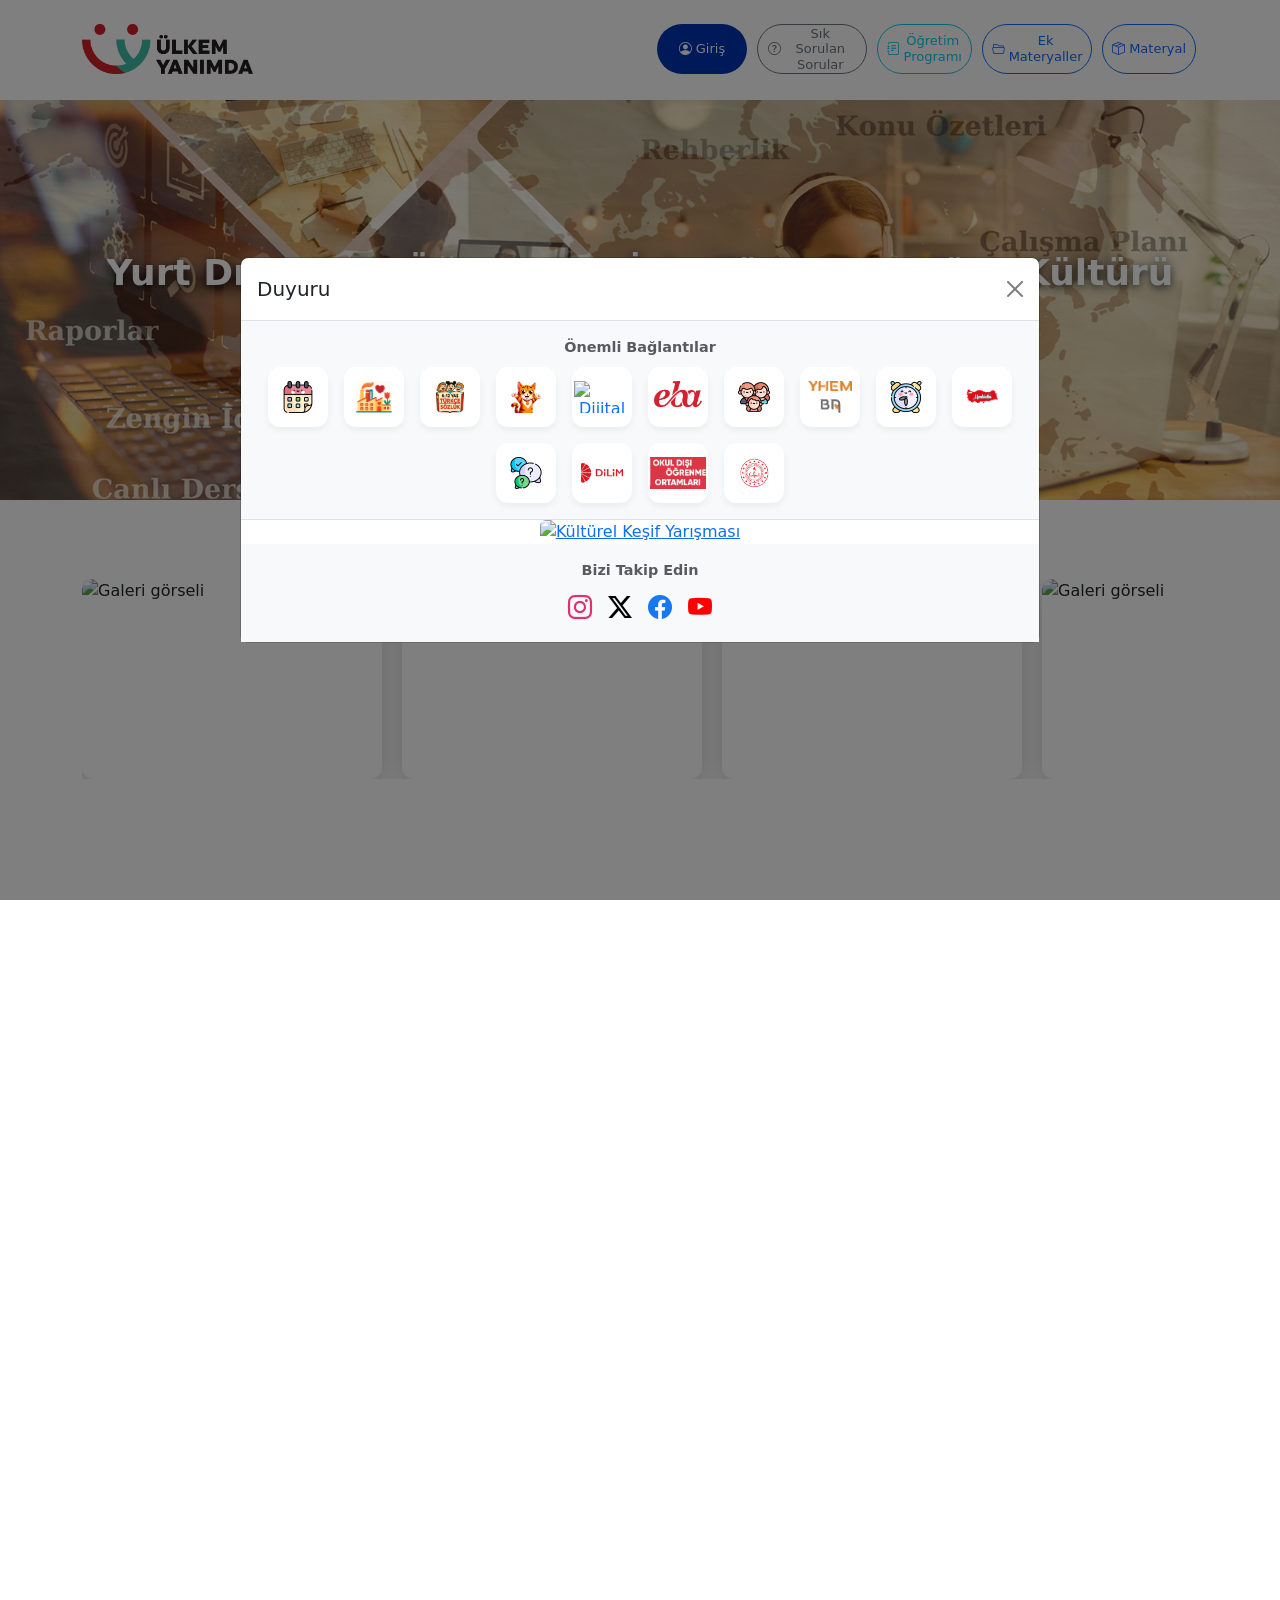
==== index.html @ 2a6909e2 "ek materyal" ====
<!DOCTYPE html>
<html lang="tr">

<head>
    <meta http-equiv="Content-Type" content="text/html; charset=UTF-8">
    <style>
        body {
            transition: opacity ease-in 0.2s;
        }

        body[unresolved] {
            opacity: 0;
            display: block;
            overflow: hidden;
            position: relative;
        }
    </style>

    <meta name="viewport" content="width=device-width, initial-scale=1">

    <title>Ülkem Yanımda Platformu</title>
    <script type="application/ld+json">
        {
          "@context" : "https://schema.org",
          "@type" : "LearningResource",
          "name" : "Çevrimiçi Türkçe  Öğrenme Platformu",
          "alternateName" : "ulkemyanimda",
          "educationalLevel": "High school (TR)",
          "url" : "https://ulkemyanimda.eba.gov.tr"
        }
    </script>

    <meta name="description"
        content="Ülkem Yanımda, yurt dışında yaşayan Türk vatandaşlarının çocukları ve Türk soylu çocuklar için özel olarak tasarlanmış ücretsiz bir eğitim platformudur. Anadil öğrenimi, Türk kültürü ve gelenekleriyle desteklenen etkileşimli dersler sayesinde çocuklar, hem dil becerilerini geliştirir hem de kültürel bağlarını güçlendirir. Online dersler, eğlenceli aktiviteler ve yapay zeka destekli konuşma pratiği ile Türkçe öğrenimi artık daha erişilebilir! Ülkemizden uzak olsanız da, ‘Ülkem Yanımda’!">
    <meta name="keywords"
        content="türkçe eğitimi,  türk kültürü,  yurt dişindaki türkler,  çevrimiçi eğitim, anadil öğretimi, kültürel miras">
    <meta name="author"
        content="T.C. Yükseköğretim Ve Yurt Dişi Eğitim Genel Müdürlüğü Yurt Dışı Eğitim Daire Başkanlığı">
    <meta property="og:title" content="Çevrimiçi Türkçe Öğrenme Platformu">
    <meta property="og:url" content="https://ulkemyanimda.eba.gov.tr">
    <meta property="og:image" content="https://ulkemyanimda.eba.gov.tr/content/index_files/slayt.jpg">

    <link href="./index_files/bootstrap.min.css" rel="stylesheet">
    <link href="./index_files/style.css" rel="stylesheet">
    <link rel="preconnect" href="https://fonts.googleapis.com/">
    <link rel="preconnect" href="https://fonts.gstatic.com/" crossorigin="">
    <link href="./index_files/css2" rel="stylesheet">
    <link href="./index_files/toastr.min.css" rel="stylesheet">
    <link href="./index_files/jquery.fancybox.min.css" rel="stylesheet">
    <style type="text/css">
        .fancybox-content {
            padding: 1px;
        }
    </style>

    <link href="https://cdn.jsdelivr.net/npm/bootstrap@5.3.3/dist/css/bootstrap.min.css" rel="stylesheet">
    <link href="https://cdn.jsdelivr.net/npm/bootstrap-icons@1.11.3/font/bootstrap-icons.css" rel="stylesheet">

</head>

<body class="" style="">
    <header>
        <div class="container-md header-container">
            <div class="row pt-3 pt-md-4">
                <div class="col-xxl-7 col-xl-6 col-lg-5 col-md-4 col-sm-3 col-xs-12 logo text-left">
                    <img src="./index_files/logo.svg" alt="logo">
                    <div class="logo-text d-none d-md-block"></div>
                </div>

                <div class="col login-buttons text-end">
                    <!-- Giriş Butonu -->
                    <a class="btn login d-none d-sm-inline-block" data-bs-toggle="modal" data-bs-target="#buttonsModal">
                        <i class="bi bi-person-circle me-1"></i> Giriş
                    </a>

                    <!-- E-posta Butonu -->
                    <a class="btn btn-outline-secondary d-none d-sm-inline-block ms-2"
        href="http://ulkemyanimda.github.io/ustmenu/sss.html" target="_blank">
                        <i class="bi  bi-question-circle me-1"></i>Sık Sorulan <br> Sorular
                    </a>

                    <!-- Öğretim Programı Butonu -->
                    <a class="btn btn-outline-info d-none d-sm-inline-block ms-2"
                        href="https://ulkemyanimda.eba.gov.tr/kitap/op.html" target="_blank">
                        <i class="bi bi-journal-text me-1"></i> Öğretim<br>Programı
                    </a>

                    <!-- Ek Materyaller Butonu -->
                    <a class="btn btn-outline-primary ms-2"
                        href="https://ulkemyanimda.eba.gov.tr/ek-materyaller/" target="_blank" rel="noopener">
                        <i class="bi bi-folder2-open me-1"></i> Ek<br>Materyaller
                    </a>

                    <!-- Materyal Butonu -->
                    <a class="btn btn-outline-primary d-none d-sm-inline-block ms-2"
                        href="https://ulkemyanimda.github.io/" target="_blank">
                        <i class="bi bi-box-seam me-1"></i> Materyal
                    </a>
					
	
					
					
					
					
					
					
					
					
                </div>

            </div>

            <!-- Mobil Menü Butonu -->
            <a class="menu-button d-block d-sm-none" data-bs-toggle="modal" data-bs-target="#buttonsModal">
                <svg xmlns="http://www.w3.org/2000/svg" width="16" height="16" fill="currentColor"
                    class="bi bi-box-arrow-in-right" viewBox="0 0 16 16">
                    <path fill-rule="evenodd"
                        d="M6 3.5a.5.5 0 0 1 .5-.5h8a.5.5 0 0 1 .5.5v9a.5.5 0 0 1-.5.5h-8a.5.5 0 0 1-.5-.5v-2a.5.5 0 0 0-1 0v2A1.5 1.5 0 0 0 6.5 14h8a1.5 1.5 0 0 0 1.5-1.5v-9A1.5 1.5 0 0 0 14.5 2h-8A1.5 1.5 0 0 0 5 3.5v2a.5.5 0 0 0 1 0z" />
                    <path fill-rule="evenodd"
                        d="M11.854 8.354a.5.5 0 0 0 0-.708l-3-3a.5.5 0 1 0-.708.708L10.293 7.5H1.5a.5.5 0 0 0 0 1h8.793l-2.147 2.146a.5.5 0 0 0 .708.708z" />
                </svg>
            </a>
        </div>

    </header>


    <div class="modal fade" id="buttonsModal" tabindex="-1" aria-labelledby="buttonsModalLabel" aria-hidden="true"
        style="display: none;">
        <div class="modal-dialog modal-dialog-centered">
            <div class="modal-content">
                <div class="modal-body">
                    <a href="https://ulkemyanimda.eba.gov.tr/moodle/login/index.php" class="btn student">
                        Ülkem Yanımda Girişi
                    </a>
                    <a class="btn graduate" href="https://ulkemyanimda.eba.gov.tr/moodle/login/signup.php">
                        Yeni Üye
                    </a>
                    <a class="btn teacher" href="https://ulkemyanimda.eba.gov.tr/moodle/">
                        Misafir Girişi
                    </a>
                </div>
            </div>
        </div>
    </div>

    <div class="modal fade" id="discover-1-image" tabindex="-1" aria-labelledby="discover1ModalLabel"
        aria-hidden="true">
        <div class="modal-dialog modal-dialog-centered">
            <div class="modal-content">
                <div class="modal-header">
                    <h5 class="modal-title">Haber 1</h5>
                    <button type="button" class="btn-close" data-bs-dismiss="modal" aria-label="Close"></button>
                </div>
                <div class="modal-body">
                    <img src="./index_files/haber1.jpg">
                </div>
                <div class="modal-footer">

                    <button type="button" class="btn btn-meb-dark""> <a href="
                        https://yyegm.meb.gov.tr/www/istiklal-marsini-guzel-okuma-yarismasi-finali-tamamlandi/icerik/1022"
                        target="_blank" download="mebi-afis-dikey.pdf">Haberi Aç </a></button>
                </div>
            </div>
        </div>
    </div>

    <div class="modal fade" id="discover-2-image" tabindex="-1" aria-labelledby="discover2ModalLabel"
        aria-hidden="true">
        <div class="modal-dialog modal-dialog-centered">
            <div class="modal-content">
                <div class="modal-header">
                    <h5 class="modal-title" id="discover2ModalLabel">Ek Materyaller</h5>
                    <button type="button" class="btn-close" data-bs-dismiss="modal" aria-label="Kapat"></button>
                </div>
                <div class="modal-body text-center">
                    <p>Türkçe ve Türk Kültürü dersi için seviyelere göre tema etkinliklerine ve ek çalışma materyallerine ulaşabilirsiniz.</p>
                </div>
                <div class="modal-footer">
                    <a class="btn btn-meb-dark" href="https://ulkemyanimda.eba.gov.tr/ek-materyaller/"
                        target="_blank" rel="noopener">Ek Materyalleri Aç</a>
                </div>
            </div>
        </div>
    </div>

    <div class="modal fade" id="discover-3-image" tabindex="-1" aria-labelledby="discover3ModalLabel"
        aria-hidden="true">
        <div class="modal-dialog modal-lg modal-dialog-centered">
            <div class="modal-content">
                <div class="modal-header">
                    <h5 class="modal-title">Ülkem Yanımda Tanıtım Videosu</h5>
                    <button type="button" class="btn-close" data-bs-dismiss="modal" aria-label="Close"></button>
                </div>
                <div class="modal-body">
                    <iframe id="video-1" style="width:100%; max-width:765px; height:430px;"
                        src="https://www.youtube.com/watch?v=nvTAqvESLwE" title="Ülkem Yanımda Tanıtım Videosu"
                        frameborder="0"
                        allow="accelerometer; autoplay; clipboard-write; encrypted-media; gyroscope; picture-in-picture; web-share"
                        referrerpolicy="strict-origin-when-cross-origin" allowfullscreen=""></iframe>
                </div>
                <div class="modal-footer">
                </div>
            </div>

        </div>
    </div>

    <div class="modal fade" id="discover-4-image" tabindex="-1" aria-labelledby="discover4ModalLabel"
        aria-hidden="true">
        <div class="modal-dialog modal-lg modal-dialog-centered">
            <div class="modal-content">
                <div class="modal-header">
                    <h5 class="modal-title">Ülkem Yanımda Öğrenci Tanıtımları</h5>
                    <button type="button" class="btn-close" data-bs-dismiss="modal" aria-label="Close"></button>
                </div>
                <div class="modal-body">
                    <iframe id="video-2" style="width:100%; max-width:765px;height:430px;"
                        src="https://www.youtube.com/watch?v=2coMuQQ9qaQ" title="Ülkem Yanımda Öğrenci Tanıtımları"
                        frameborder="0"
                        allow="accelerometer; autoplay; clipboard-write; encrypted-media; gyroscope; picture-in-picture; web-share"
                        referrerpolicy="strict-origin-when-cross-origin" allowfullscreen=""></iframe>
                </div>
                <div class="modal-footer">
                </div>
            </div>

        </div>
    </div>

    <section class="slider">
        <div class="slider-container">
            <img src="./index_files/slayt.jpg" alt="slider" class="d-none d-md-block">
            <img src="./index_files/slayt_narrow.jpg" alt="slider" class="d-md-none">
            <div class="slider-caption">
                Yurt Dışındaki Öğrenciler İçin Türkçe ve Türk Kültürü Eğitim Platformu
            </div>
        </div>
    </section>
    <!--
    <section class="discover">
        <div class="container-md">
            <div class="row justify-content-center text-center">
                <div class="col-12 text-center">
                    <div class="discover-title">Keşfet</div>
                    <div class="discover-images container">
                        <div class="row">
						
						
						                            <div class="relative col-6 col-md-3 mb-3">
                                <img src="./index_files/discover-2.png">
                                <button class="btn btn-meb-dark"" type="button" data-bs-toggle="modal" data-bs-target="#discover-2-image">
                                    Aç
                                    <svg xmlns="http://www.w3.org/2000/svg" width="24" height="24" viewBox="0 0 24 24" fill="none">
                                        <mask id="mask0_2586_859" style="mask-type:alpha" maskUnits="userSpaceOnUse" x="0" y="0" width="24" height="24">
                                            <rect width="24" height="24" fill="#D9D9D9"></rect>
                                        </mask>
                                        <g mask="url(#mask0_2586_859)">
                                            <path d="M5 21C4.45 21 3.97917 20.8042 3.5875 20.4125C3.19583 20.0208 3 19.55 3 19V5C3 4.45 3.19583 3.97917 3.5875 3.5875C3.97917 3.19583 4.45 3 5 3H19C19.55 3 20.0208 3.19583 20.4125 3.5875C20.8042 3.97917 21 4.45 21 5V19C21 19.55 20.8042 20.0208 20.4125 20.4125C20.0208 20.8042 19.55 21 19 21H5ZM5 19H19V5H5V19ZM7 17H17C17.2 17 17.35 16.9083 17.45 16.725C17.55 16.5417 17.5333 16.3667 17.4 16.2L14.65 12.525C14.55 12.3917 14.4167 12.325 14.25 12.325C14.0833 12.325 13.95 12.3917 13.85 12.525L11.25 16L9.4 13.525C9.3 13.3917 9.16667 13.325 9 13.325C8.83333 13.325 8.7 13.3917 8.6 13.525L6.6 16.2C6.46667 16.3667 6.45 16.5417 6.55 16.725C6.65 16.9083 6.8 17 7 17Z" fill="white"></path>
                                        </g>
                                    </svg>
                                </button>
                            </div>
                            <div class="relative col-6 col-md-3 mb-3">
                                <img src="./index_files/discover-3.png">
                                <button type="button" class="btn btn-meb-dark"" data-bs-toggle="modal" data-bs-target="#discover-3-image">
                                    İzle
                                    <svg width="24" height="24" viewBox="0 0 24 24" fill="none" xmlns="http://www.w3.org/2000/svg">
                                        <g id="play_circle">
                                            <mask id="mask0_2586_865" style="mask-type:alpha" maskUnits="userSpaceOnUse" x="0" y="0" width="24" height="24">
                                                <rect id="Bounding box" width="24" height="24" fill="#D9D9D9"></rect>
                                            </mask>
                                            <g mask="url(#mask0_2586_865)">
                                                <path id="play_circle_2" d="M10.65 15.75L15.525 12.625C15.7583 12.475 15.875 12.2667 15.875 12C15.875 11.7333 15.7583 11.525 15.525 11.375L10.65 8.25C10.4 8.08333 10.1458 8.07083 9.8875 8.2125C9.62917 8.35417 9.5 8.575 9.5 8.875V15.125C9.5 15.425 9.62917 15.6458 9.8875 15.7875C10.1458 15.9292 10.4 15.9167 10.65 15.75ZM12 22C10.6167 22 9.31667 21.7375 8.1 21.2125C6.88333 20.6875 5.825 19.975 4.925 19.075C4.025 18.175 3.3125 17.1167 2.7875 15.9C2.2625 14.6833 2 13.3833 2 12C2 10.6167 2.2625 9.31667 2.7875 8.1C3.3125 6.88333 4.025 5.825 4.925 4.925C5.825 4.025 6.88333 3.3125 8.1 2.7875C9.31667 2.2625 10.6167 2 12 2C13.3833 2 14.6833 2.2625 15.9 2.7875C17.1167 3.3125 18.175 4.025 19.075 4.925C19.975 5.825 20.6875 6.88333 21.2125 8.1C21.7375 9.31667 22 10.6167 22 12C22 13.3833 21.7375 14.6833 21.2125 15.9C20.6875 17.1167 19.975 18.175 19.075 19.075C18.175 19.975 17.1167 20.6875 15.9 21.2125C14.6833 21.7375 13.3833 22 12 22ZM12 20C14.2333 20 16.125 19.225 17.675 17.675C19.225 16.125 20 14.2333 20 12C20 9.76667 19.225 7.875 17.675 6.325C16.125 4.775 14.2333 4 12 4C9.76667 4 7.875 4.775 6.325 6.325C4.775 7.875 4 9.76667 4 12C4 14.2333 4.775 16.125 6.325 17.675C7.875 19.225 9.76667 20 12 20Z" fill="white"></path>
                                            </g>
                                        </g>
                                    </svg>

                                </button>

                            </div>
                            <div class="relative col-6 col-md-3 mb-3">
                                <img src="./index_files/discover-4.png">
                                <button class="btn btn-meb-dark"" type="button" data-bs-toggle="modal" data-bs-target="#discover-4-image">
                                    İzle
                                    <svg width="24" height="24" viewBox="0 0 24 24" fill="none" xmlns="http://www.w3.org/2000/svg">
                                        <g id="play_circle">
                                            <mask id="mask0_2586_865" style="mask-type:alpha" maskUnits="userSpaceOnUse" x="0" y="0" width="24" height="24">
                                                <rect id="Bounding box" width="24" height="24" fill="#D9D9D9"></rect>
                                            </mask>
                                            <g mask="url(#mask0_2586_865)">
                                                <path id="play_circle_2" d="M10.65 15.75L15.525 12.625C15.7583 12.475 15.875 12.2667 15.875 12C15.875 11.7333 15.7583 11.525 15.525 11.375L10.65 8.25C10.4 8.08333 10.1458 8.07083 9.8875 8.2125C9.62917 8.35417 9.5 8.575 9.5 8.875V15.125C9.5 15.425 9.62917 15.6458 9.8875 15.7875C10.1458 15.9292 10.4 15.9167 10.65 15.75ZM12 22C10.6167 22 9.31667 21.7375 8.1 21.2125C6.88333 20.6875 5.825 19.975 4.925 19.075C4.025 18.175 3.3125 17.1167 2.7875 15.9C2.2625 14.6833 2 13.3833 2 12C2 10.6167 2.2625 9.31667 2.7875 8.1C3.3125 6.88333 4.025 5.825 4.925 4.925C5.825 4.025 6.88333 3.3125 8.1 2.7875C9.31667 2.2625 10.6167 2 12 2C13.3833 2 14.6833 2.2625 15.9 2.7875C17.1167 3.3125 18.175 4.025 19.075 4.925C19.975 5.825 20.6875 6.88333 21.2125 8.1C21.7375 9.31667 22 10.6167 22 12C22 13.3833 21.7375 14.6833 21.2125 15.9C20.6875 17.1167 19.975 18.175 19.075 19.075C18.175 19.975 17.1167 20.6875 15.9 21.2125C14.6833 21.7375 13.3833 22 12 22ZM12 20C14.2333 20 16.125 19.225 17.675 17.675C19.225 16.125 20 14.2333 20 12C20 9.76667 19.225 7.875 17.675 6.325C16.125 4.775 14.2333 4 12 4C9.76667 4 7.875 4.775 6.325 6.325C4.775 7.875 4 9.76667 4 12C4 14.2333 4.775 16.125 6.325 17.675C7.875 19.225 9.76667 20 12 20Z" fill="white"></path>
                                            </g>
                                        </g>
                                    </svg>

                                </button>
                            </div>
                        
                            <div class="relative col-6 col-md-3 mb-3">
                                <img src="./index_files/discover-1.png">
                                <button class="btn btn-meb-dark"" type="button" data-bs-toggle="modal" data-bs-target="#discover-1-image">
                                    Aç
                                    <svg xmlns="http://www.w3.org/2000/svg" width="24" height="24" viewBox="0 0 24 24" fill="none">
                                        <mask id="mask0_2586_859" style="mask-type:alpha" maskUnits="userSpaceOnUse" x="0" y="0" width="24" height="24">
                                            <rect width="24" height="24" fill="#D9D9D9"></rect>
                                        </mask>
                                        <g mask="url(#mask0_2586_859)">
                                            <path d="M5 21C4.45 21 3.97917 20.8042 3.5875 20.4125C3.19583 20.0208 3 19.55 3 19V5C3 4.45 3.19583 3.97917 3.5875 3.5875C3.97917 3.19583 4.45 3 5 3H19C19.55 3 20.0208 3.19583 20.4125 3.5875C20.8042 3.97917 21 4.45 21 5V19C21 19.55 20.8042 20.0208 20.4125 20.4125C20.0208 20.8042 19.55 21 19 21H5ZM5 19H19V5H5V19ZM7 17H17C17.2 17 17.35 16.9083 17.45 16.725C17.55 16.5417 17.5333 16.3667 17.4 16.2L14.65 12.525C14.55 12.3917 14.4167 12.325 14.25 12.325C14.0833 12.325 13.95 12.3917 13.85 12.525L11.25 16L9.4 13.525C9.3 13.3917 9.16667 13.325 9 13.325C8.83333 13.325 8.7 13.3917 8.6 13.525L6.6 16.2C6.46667 16.3667 6.45 16.5417 6.55 16.725C6.65 16.9083 6.8 17 7 17Z" fill="white"></path>
                                        </g>
                                    </svg>
                                </button>
                            </div>

                        </div>
                    </div>
                </div>
            </div>
        </div>
        <div class="more">Daha fazlasını görmek için <a href="https://ulkemyanimda.eba.gov.tr/moodle/">Tıkla</a></div>
    </section>

    <!-- Başlangıç: Hareketli Galeri (scrolling gallery'den alındı) -->
    <section class="moving-gallery">
        <div class="container-md relative">
            <h2 class="mg-title" style="color: #00B6BF; font-weight: bold;">Keşfet</h2>
            <div class="gallery-container" id="galleryContainer">
                <div class="gallery-track" id="galleryTrack"></div>
            </div>

            <!-- Navigation Buttons -->
            <button class="gallery-nav-btn prev-btn" id="prevBtn" aria-label="Önceki">
                <i class="bi bi-chevron-left"></i>
            </button>
            <button class="gallery-nav-btn next-btn" id="nextBtn" aria-label="Sonraki">
                <i class="bi bi-chevron-right"></i>
            </button>
        </div>

        <style>
            .moving-gallery {
                padding: 30px 0;
            }

            .moving-gallery .mg-title {
                text-align: center;
                margin-bottom: 18px;
                font-size: 1.6rem;
            }

            .moving-gallery .gallery-container {
                width: 100%;
                overflow: hidden;
                position: relative;
            }

            .moving-gallery .gallery-track {
                display: flex;
                gap: 20px;
                animation: mg-scroll 40s linear infinite;
                width: fit-content;
                /* Enables smooth manual scrolling */
                transition: transform 0.5s ease-out;
            }

            /* Stop animation when manually navigating */
            .moving-gallery .gallery-track.paused {
                animation: none !important;
            }

            .moving-gallery .gallery-item {
                flex-shrink: 0;
                width: 300px;
                height: 200px;
                border-radius: 12px;
                overflow: hidden;
                box-shadow: 0 8px 24px rgba(0, 0, 0, 0.18);
                transition: transform .3s ease, box-shadow .3s ease;
                cursor: pointer;
                position: relative;
            }

            .moving-gallery .gallery-item img {
                width: 100%;
                height: 100%;
                object-fit: cover;
                display: block;
            }

            .moving-gallery .gallery-item:hover {
                transform: translateY(-8px) scale(1.03);
                box-shadow: 0 14px 42px rgba(0, 0, 0, 0.28);
            }

            .moving-gallery .gallery-item::after {
                content: '';
                position: absolute;
                left: 0;
                right: 0;
                top: 0;
                bottom: 0;
                background: linear-gradient(to bottom, rgba(0, 0, 0, 0) 60%, rgba(0, 0, 0, 0.35) 100%);
                opacity: 0;
                transition: opacity .25s ease;
            }

            .moving-gallery .gallery-item:hover::after {
                opacity: 1;
            }

            @keyframes mg-scroll {
                0% {
                    transform: translateX(0);
                }

                100% {
                    transform: translateX(-50%);
                }
            }

            .moving-gallery .gallery-container:hover .gallery-track {
                animation-play-state: paused;
            }

            /* Navigation Buttons Styles */
            .gallery-nav-btn {
                position: absolute;
                top: 55%;
                transform: translateY(-50%);
                width: 48px;
                height: 48px;
                background-color: rgba(255, 255, 255, 0.9);
                border: 2px solid #00B6BF;
                border-radius: 50%;
                color: #00B6BF;
                font-size: 20px;
                display: flex;
                align-items: center;
                justify-content: center;
                cursor: pointer;
                transition: all 0.3s ease;
                z-index: 10;
                box-shadow: 0 4px 12px rgba(0, 0, 0, 0.15);
                opacity: 0;
                /* Hidden by default, shown on hover of the section */
            }

            .moving-gallery .container-md:hover .gallery-nav-btn {
                opacity: 1;
            }

            .gallery-nav-btn:hover {
                background-color: #00B6BF;
                color: white;
                box-shadow: 0 6px 16px rgba(0, 182, 191, 0.4);
                transform: translateY(-50%) scale(1.1);
            }

            .prev-btn {
                left: -15px;
            }

            .next-btn {
                right: -15px;
            }

            @media (max-width: 768px) {
                .gallery-nav-btn {
                    opacity: 1;
                    /* Always show on mobile */
                    width: 40px;
                    height: 40px;
                    font-size: 16px;
                }

                .prev-btn {
                    left: 0;
                }

                .next-btn {
                    right: 0;
                }
            }

            @media (max-width: 576px) {
                .moving-gallery .gallery-item {
                    width: 220px;
                    height: 140px;
                }
            }
        </style>

        <script>
            (function () {
                const galleryImages = [
                    'https://ulkemyanimda.github.io/duyuru/kayanresim/res/01.jpg',
                    'https://ulkemyanimda.github.io/duyuru/kayanresim/res/02.jpg',
                    'https://ulkemyanimda.github.io/duyuru/kayanresim/res/03.jpg',
                    'https://ulkemyanimda.github.io/duyuru/kayanresim/res/04.jpg',
                    'https://ulkemyanimda.github.io/duyuru/kayanresim/res/05.jpg',
                    'https://ulkemyanimda.github.io/duyuru/kayanresim/res/06.jpg',
                    'https://ulkemyanimda.github.io/duyuru/kayanresim/res/07.jpg',
                    'https://ulkemyanimda.github.io/duyuru/kayanresim/res/08.jpg',
                    'https://ulkemyanimda.github.io/duyuru/kayanresim/res/09.jpg',
                    'https://ulkemyanimda.github.io/duyuru/kayanresim/res/10.jpg'
                ];

                const track = document.getElementById('galleryTrack');
                const prevBtn = document.getElementById('prevBtn');
                const nextBtn = document.getElementById('nextBtn');
                if (!track) return;

                let currentScrollPos = 0;
                let isManuallyScrolling = false;
                let manualScrollTimeout;

                fetch('https://ulkemyanimda.github.io/duyuru/kayanresim/adresler.txt')
                    .then(response => {
                        if (!response.ok) {
                            throw new Error('Network response was not ok');
                        }
                        return response.text();
                    })
                    .then(text => {
                        // Split by newline and filter out empty lines
                        const links = text.split(/\r?\n/).filter(line => line.trim() !== '');

                        const galleryItems = galleryImages.map((img, index) => {
                            return {
                                img: img,
                                link: links[index] || '#' // Fallback to # if link is missing
                            };
                        });

                        renderGallery(galleryItems);
                    })
                    .catch(error => {
                        console.error('Error fetching gallery links:', error);
                        const galleryItems = galleryImages.map(img => ({ img: img, link: '#' }));
                        renderGallery(galleryItems);
                    });

                function renderGallery(items) {
                    // Double the items for seamless scrolling effect
                    const allItems = [].concat(items, items);

                    allItems.forEach(item => {
                        const div = document.createElement('div');
                        div.className = 'gallery-item';
                        div.onclick = () => {
                            if (item.link && item.link !== '#') {
                                window.open(item.link, '_blank');
                            }
                        };

                        const img = document.createElement('img');
                        img.src = item.img;
                        img.alt = 'Galeri görseli';

                        div.appendChild(img);
                        track.appendChild(div);
                    });

                    setupNavigation();
                }

                function setupNavigation() {
                    const itemWidth = track.children[0].offsetWidth + 20; // width + gap

                    function handleManualScroll(direction) {
                        isManuallyScrolling = true;
                        track.classList.add('paused');

                        // Calculate current position if we were animating
                        if (currentScrollPos === 0) {
                            const computedStyle = window.getComputedStyle(track);
                            const matrix = new WebKitCSSMatrix(computedStyle.transform);
                            currentScrollPos = matrix.m41;
                        }

                        // Limit scrolling so we don't go entirely off string, though we have 2x items
                        const maxScroll = -(track.scrollWidth / 2);

                        if (direction === 'next') {
                            currentScrollPos -= itemWidth * 2; // Scroll 2 items
                        } else {
                            currentScrollPos += itemWidth * 2; // Scroll 2 items
                        }

                        // Simple boundary logic for the infinite feel
                        if (currentScrollPos > 0) currentScrollPos = maxScroll;
                        if (currentScrollPos < maxScroll * 2 + window.innerWidth) currentScrollPos = 0;

                        track.style.transform = `translateX(${currentScrollPos}px)`;

                        // Resume animation after some time of inactivity
                        clearTimeout(manualScrollTimeout);
                        manualScrollTimeout = setTimeout(() => {
                            isManuallyScrolling = false;

                            // To smoothly resume, we'd ideally reset the animation or let it continue from current pos.
                            // The simplest robust approach is to remove manual transform and let CSS animation take over again.
                            track.style.transform = '';
                            track.classList.remove('paused');
                            currentScrollPos = 0;
                        }, 5000); // 5 seconds after last click, resume auto-scroll
                    }

                    if (prevBtn && nextBtn) {
                        prevBtn.addEventListener('click', () => handleManualScroll('prev'));
                        nextBtn.addEventListener('click', () => handleManualScroll('next'));
                    }
                }
            })();
        </script>
    </section>
    <!-- Bitiş: Hareketli Galeri -->

    <section class="about">
        <div class="container-md">
            <div class="row justify-content-center text-center">
                <div class="col-sm-9 col-md-9 col-lg-4 mb-4">
                    <div class="about-box h-100">
                        <div class="about-title">Ülkem Yanımda Nedir?</div>
                        <div class="about-image">
                            <img src="./index_files/image-1.svg" alt="Ülkem Yanımda Nedir?">
                        </div>
                        <div class="about-text">
                            Ülkem Yanımda, yurt dışında yaşayan çocuklara Türkçe dil becerileri ve Türk kültürünü
                            kazandırmayı amaçlayan dijital bir eğitim platformudur. Platform, uzman öğretmenler
                            eşliğinde gerçekleştirilen çevrim içi dersler ve dijital eğitim materyalleri ile
                            öğrencilerin hem akademik hem kültürel gelişimini desteklemektedir. Ülkem Yanımda,
                            öğrencilerin Türkçe ile bağlarını güçlendirmeyi ve kültürel mirasımızla tanışmalarını
                            sağlamayı hedeflemektedir.
                        </div>
                    </div>
                </div>
                <div class="col-sm-9 col-md-9 col-lg-4 mb-4">
                    <div class="about-box h-100">
                        <div class="about-title">Ne Sunar?</div>
                        <div class="about-image">
                            <img src="./index_files/image-2.svg" alt="Ne Sunar?">
                        </div>
                        <div class="about-text">
                            Ülkem Yanımda yalnızca canlı derslerle değil, çeşitli dijital eğitim materyalleriyle de
                            zengin bir öğrenme deneyimi sunmaktadır. Platformda ders kitapları, sesli kitaplar, eğitici
                            videolar, müzikler ve interaktif oyunlar gibi pek çok içerik yer almaktadır. Bunun yanı sıra
                            öğrencilerin motivasyonlarını artırmak amacıyla yıl içerisinde ödüllü yarışmalar
                            düzenlenmektedir. Bu sayede öğrenciler hem eğlenerek öğrenmekte hem de kültürel ve akademik
                            gelişimlerini destekleyen etkinliklere katılabilmektedir.
                        </div>
                    </div>
                </div>
                <div class="col-sm-9 col-md-9 col-lg-4 mb-4">
                    <div class="about-box h-100">
                        <div class="about-title">Kimler Kullanabilir?</div>
                        <div class="about-image">
                            <img src="./index_files/image-3.svg" alt="Kimler Kullanabilir?">
                        </div>
                        <div class="about-text">
                            Ülkem Yanımda, yurt dışında yaşayan 5–16 yaş arası 
							çocuklara yönelik olarak
                            hazırlanmış bir dijital eğitim platformudur. Programa katılmak isteyen öğrenciler sisteme
                            ücretsiz olarak kayıt yaptırarak canlı derslere ve öğrenciye özel öğrenme içeriklerine
                            erişebilirler. Bu sayede öğrenciler uzman öğretmenler eşliğinde Türkçe dil becerilerini
                            geliştirme ve Türk kültürünü daha yakından tanıma imkânı bulmaktadır.

                            <!--Ders kitapları, okuma
                            materyalleri, sesli içerikler, eğitici videolar ve çeşitli dijital kaynaklar öğrencilerin
                            bireysel olarak öğrenmelerini desteklemek amacıyla herkesin kullanımına sunulmaktadır.
                        -->
                        </div>
                    </div>
                </div>
            </div>
        </div>
    </section>

    <section class="features">
        <div class="container-md">
            <div class="row">
                <div class="col-12 text-center">
                    <div class="features-title">Ülkem Yanımda Neler Sunuyor?</div>
                    <div class="feature-images container">
                        <div class="row justify-content-center">
                            <div class="relative col-6 col-md-3 mb-4 px-2 feature-card" data-bs-toggle="modal"
                                data-bs-target="#featureModal" data-title="Çevrimiçi Dersler"
                                data-content="Alanında uzman öğretmenlerimizin rehberliğinde düzenlenen interaktif ve verimli çevrim içi derslere katılabilirsiniz. Sistemimize kayıt olan öğrencilerimiz, kendi seçtikleri saatlerde 5–15 kişilik sınıflarda, haftada 2 saat derslere katılır. Derslerimiz ABD ve Çin’de hafta sonları; Avrupa’da ise hafta sonlarına ek olarak salı, çarşamba ve perşembe akşamları gerçekleştirilmektedir. 
                                Hizmet verdiğimiz ülkeler arasında Amerika Birleşik Devletleri, Bosna Hersek, Bulgaristan, Çin, Danimarka, Finlandiya, Hollanda, İspanya, İsveç, İtalya, İzlanda, Kanada, Karadağ, Norveç, Romanya ve Senegal yer almaktadır.">
                                <img src="./index_files/feature-01.svg">
                                <div class="feature-text" style="left: 40%;">
                                    <span>Çevrimiçi Dersler</span>
                                </div>
                            </div>
                            <!-- <div class="relative col-6 col-md-3 mb-4 px-2 feature-card" data-bs-toggle="modal"
                                data-bs-target="#featureModal" data-title="Seviye Belirleme Sınavları"
                                data-content="Kendinizi test edebilir ve mevcut Türkçe seviyenizi en doğru şekilde belirleyerek uygun sınıflarda eğitim alabilirsiniz.">
                                <img src="./index_files/feature-02.svg">
                                <div class="feature-text" style="left: 40%;">
                                    <span>Seviye Belirleme Sınavları</span>
                                </div>
                            </div>-->
                            <div class="relative col-6 col-md-3 mb-4 px-2 feature-card" data-bs-toggle="modal"
                                data-bs-target="#featureModal" data-title="Seviye ve Yaşa Uygun Sınıflar"
                                data-content="Öğrencilerimiz için sınıflar, sadece yaşa veya sadece dil seviyesine bakılarak değil, her iki kritere göre birleştirilip özel olarak oluşturulur. Böylece her öğrenci, hem yaşına hem de Türkçe becerisine en uygun ortamda eğitim alır."
                                data-link="https://ulkemyanimda.github.io/linkler/seviye.html">
                                <img src="./index_files/feature-12.svg">
                                <div class="feature-text" style="left: 43%;">
                                    <span>Seviye ve Yaşa Uygun Sınıflar</span>
                                </div>
                            </div>
                            <!--<div class="relative col-6 col-md-3 mb-4 px-2 feature-card" data-bs-toggle="modal"
                                data-bs-target="#featureModal" data-title="Yapay Zekâ Desteği"
                                data-content="Gelişmiş yapay zekâ analizleriyle öğrencilerimizin gelişimleri takip edilerek kişiselleştirilmiş öğrenme yolları sunulmaktadır.">
                                <img src="./index_files/feature-04.svg">
                                <div class="feature-text" style="left: 43%;">
                                    <span>Yapay Zekâ Desteği</span>
                                </div>
                            </div>  -->
                            <div class="relative col-6 col-md-3 mb-4 px-2 feature-card" data-bs-toggle="modal"
                                data-bs-target="#featureModal" data-title="Kitaplar"
                                data-content="Türk kültürünü ve değerlerimizi anlatan özenle seçilmiş birbirinden değerli dijital kitaplara erişim imkânı."
                                data-link="https://ulkemyanimda.github.io/books.html">
                                <img src="./index_files/feature-05.svg">
                                <div class="feature-text" style="left: 35%;">
                                    <span>Kitaplar</span>
                                </div>
                            </div>
                            <div class="relative col-6 col-md-3 mb-4 px-2 feature-card" data-bs-toggle="modal"
                                data-bs-target="#featureModal" data-title="Oyunlar"
                                data-content="Öğrenmeyi eğlenceli hale getiren, Türkçe kelime dağarcığını geliştiren ve kültürel ögeler içeren etkileşimli oyunlar."
                                data-link="https://ulkemyanimda.github.io/oyun/index.html">
                                <img src="./index_files/feature-06.svg">
                                <div class="feature-text" style="left: 37%;">
                                    <span>Oyunlar</span>
                                </div>
                            </div>
                            <div class="relative col-6 col-md-3 mb-4 px-2 feature-card" data-bs-toggle="modal"
                                data-bs-target="#featureModal" data-title="Sesli Kitaplar"
                                data-content="Dinleme becerilerinizi geliştirebileceğiniz, masallar ve hikayelerden oluşan geniş sesli kitap kütüphanesi."
                                data-link="https://ulkemyanimda.github.io/books/sesli.html">
                                <img src="./index_files/feature-07.svg">
                                <div class="feature-text" style="left: 31%;">
                                    <span>Sesli Kitaplar</span>
                                </div>
                            </div>
                            <div class="relative col-6 col-md-3 mb-4 px-2 feature-card" data-bs-toggle="modal"
                                data-bs-target="#featureModal" data-title="Eğitici Videolar"
                                data-content="Öğrencilerimizin konuları daha iyi anlamalarını destekleyen, açık ve anlaşılır anlatımla hazırlanmış eğitici videolar."
                                data-link="https://ulkemyanimda.github.io/video.html">
                                <img src="./index_files/feature-08.svg">
                                <div class="feature-text" style="left: 34%; right: 5% !important;">
                                    <span>Eğitici Videolar</span>
                                </div>
                            </div>

                            <div class="relative col-6 col-md-3 mb-4 px-2 feature-card" data-bs-toggle="modal"
                                data-bs-target="#featureModal" data-title="Kültürel Etkinlikler"
                                data-content="Milli bayramlardan geleneksel el sanatlarına kadar geniş yelpazede Türk kültürünü tanıtan dijital atölyeler ve etkinlikler."
                                data-link="https://ulkemyanimda.github.io/linkler/atolyeler.html">
                                <img src="./index_files/feature-09.svg">
                                <div class="feature-text" style="left: 34%; right: 5% !important;">
                                    <span>Kültürel Etkinlikler</span>
                                </div>
                            </div>

                            <div class="relative col-6 col-md-3 mb-4 px-2 feature-card" data-bs-toggle="modal"
                                data-bs-target="#featureModal" data-title="Yarışmalar"
                                data-content="Öğrencilerin bilgi ve becerilerini sergileyerek sürpriz ödüller kazanabilecekleri birbirinden keyifli periyodik yarışmalar."
                                data-link="https://ulkemyanimda.github.io/linkler/yarismalar.html">
                                <img src="./index_files/feature-15.svg">
                                <div class="feature-text" style="left: 34%; right: 5% !important;">
                                    <span>Yarışmalar</span>
                                </div>
                            </div>

                            <!--<div class="relative col-6 col-md-3 mb-4 px-2 feature-card" data-bs-toggle="modal"
                                data-bs-target="#featureModal" data-title="Konuşma Pratiği"
                                data-content="Türkçe konuşma becerilerini aktif olarak kullanmayı ve akıcılığı sağlamayı hedefleyen pratik saatleri.">
                                <img src="./index_files/feature-7.svg">
                                <div class="feature-text" style="left: 34%; right: 5% !important;">
                                    <span>Konuşma Pratiği</span>
                                </div>
                            </div>      -->

                            <!--<div class="relative col-6 col-md-3 mb-4 px-2 feature-card" data-bs-toggle="modal"
                                data-bs-target="#featureModal" data-title="Değerlendirme ve Geri Bildirim"
                                data-content="Öğrenme sürecinin her aşamasında veli ve öğrencilere yönelik düzenli raporlamalar ile yapıcı geri bildirimler.">
                                <img src="./index_files/feature-20.svg">
                                <div class="feature-text" style="left: 34%; right: 5% !important;">
                                    <span>Değerlendirme ve Geri Bildirim</span>
                                </div>
                            </div>  -->

                        </div>
                    </div>
                </div>
            </div>
        </div>

        <!-- Özellikler Modalı -->
        <div class="modal fade" id="featureModal" tabindex="-1" aria-labelledby="featureModalLabel" aria-hidden="true">
            <div class="modal-dialog modal-dialog-centered">
                <div class="modal-content"
                    style="border-radius: 16px; border: none; box-shadow: 0 10px 30px rgba(0,0,0,0.2);">
                    <div class="modal-header" style="border-bottom: none; padding-bottom: 0;">
                        <h4 class="modal-title w-100 text-center" id="featureModalLabel"
                            style="color: #00B6BF; font-weight: 800; font-size: 1.5rem;">Başlık</h4>
                        <button type="button" class="btn-close" data-bs-dismiss="modal" aria-label="Close"
                            style="position: absolute; right: 20px; top: 20px;"></button>
                    </div>
                    <div class="modal-body text-center" style="padding: 20px 30px;">
                        <p id="featureModalContent" style="font-size: 1.1rem; color: #444; line-height: 1.6;">Açıklama
                            metni.</p>
                    </div>
                    <div class="modal-footer justify-content-center"
                        style="border-top: none; padding-top: 0; padding-bottom: 25px;">
                        <a href="#" id="featureModalLink" target="_blank" class="btn btn-primary px-5 py-2"
                            style="background-color: #00B6BF; border: none; border-radius: 8px; font-weight: 600; font-size: 1.1rem; transition: background-color 0.3s;"
                            onmouseover="this.style.backgroundColor='#00959c'"
                            onmouseout="this.style.backgroundColor='#00B6BF'">Daha Fazlasını Keşfet</a>
                    </div>
                </div>
            </div>
        </div>

        <style>
            .feature-card {
                cursor: pointer;
                transition: transform 0.3s ease, box-shadow 0.3s ease, background-color 0.3s ease;
                border-radius: 16px;
                padding-top: 15px;
                padding-bottom: 15px;
            }

            .feature-card:hover {
                transform: translateY(-8px);
                background-color: rgba(0, 182, 191, 0.05);
                box-shadow: 0 8px 24px rgba(0, 0, 0, 0.08);
            }

            .feature-card img {
                transition: transform 0.3s ease;
            }

            .feature-card:hover img {
                transform: scale(1.08);
            }
        </style>

        <script>
            document.addEventListener('DOMContentLoaded', function () {
                var featureModal = document.getElementById('featureModal')
                if (featureModal) {
                    featureModal.addEventListener('show.bs.modal', function (event) {
                        var button = event.relatedTarget;
                        var title = button.getAttribute('data-title');
                        var content = button.getAttribute('data-content');
                        var link = button.getAttribute('data-link');

                        var modalTitle = featureModal.querySelector('.modal-title');
                        var modalBodyContent = featureModal.querySelector('#featureModalContent');
                        var modalLink = featureModal.querySelector('#featureModalLink');

                        modalTitle.textContent = title;
                        modalBodyContent.textContent = content;

                        // Link varsa butonu göster ve linki ayarla, yoksa butonu gizle
                        if (link) {
                            modalLink.href = link;
                            modalLink.style.display = 'inline-block';
                        } else {
                            modalLink.style.display = 'none';
                        }
                    })
                }
            });
        </script>
    </section>

    <section class="modules">
        <div class="container-md"></div>
        <div class="row">
            <div class="col-12 text-center">
                <div class="modules-title">Ülkem Yanımda'da Yer Alan Modüller</div>
                <div class="module-images container">
                    <div class="row">
                        <div class="relative col-6Çevrim İçi Canlı Dersler col-md-4 mb-3 px-2">
                            <img src="./index_files/module-1.svg">
                            <div class="module-title-text">
                                <span>Çevrim İçi Dersler</span>
                            </div>
                            <div class="module-content-text">
                                <span> Öğrencilerin öğretmenleriyle gerçek zamanlı olarak buluşup Türkçe ve Türk kültürü
                                    üzerine interaktif dersler işleyebileceği sanal sınıf ortamı.</span>
                            </div>
                        </div>
                        <div class="relative col-6 col-md-4 mb-3 px-2">
                            <img src="./index_files/module-2.svg">
                            <div class="module-title-text">
                                <span>Dijital Eğitim <br> İçerikleri</span>
                            </div>
                            <div class="module-content-text">
                                <span>Türkçe dil becerileri ve kültürel unsurları destekleyen videolar, etkileşimli
                                    kitaplar ve oyunlarla zenginleştirilmiş öğrenme materyalleri.</span>
                            </div>
                        </div>
                        <div class="relative col-6 col-md-4 mb-3 px-2">
                            <img src="./index_files/module-3.svg">
                            <div class="module-title-text">
                                <span>Kültür ve Gelenek Atölyesi</span>
                            </div>
                            <div class="module-content-text">
                                <span>Bayramlar, halk oyunları, yemek kültürü gibi başlıklarda öğrencilerin aktif
                                    katılım sağlayabileceği eğlenceli ve öğretici etkinlik modülü.</span>
                            </div>
                        </div>

                    </div>
                </div>
            </div>
        </div>
    </section>



    <section class="stats">
        <div class="container-md">
            <div class="row">
                <div class="col-12 text-left stats-text">
                    Bilgiye Kolayca Ulaşın. <span>Tüm Kaynaklar Çevrim İçi Olarak Ülkem Yanımda’da.</span>
                </div>
            </div>
            <div class="row stat-images mt-4">
                <div class="col-6 col-md-3 mb-3 px-2 stat-card" data-bs-toggle="modal" data-bs-target="#statModal">
                    <img src="https://ulkemyanimda.github.io/duyuru/sayi/stat-1.svg">
                </div>
                <div class="col-6 col-md-3 mb-3 px-2 stat-card" data-bs-toggle="modal" data-bs-target="#statModal">
                    <img src="https://ulkemyanimda.github.io/duyuru/sayi/stat-2.svg">
                </div>
                <div class="col-6 col-md-3 mb-3 px-2 stat-card" data-bs-toggle="modal" data-bs-target="#statModal">
                    <img src="https://ulkemyanimda.github.io/duyuru/sayi/stat-3.svg">
                </div>
                <div class="col-6 col-md-3 mb-3 px-2 stat-card" data-bs-toggle="modal" data-bs-target="#statModal">
                    <img src="https://ulkemyanimda.github.io/duyuru/sayi/stat-4.svg">
                </div>
            </div>
            <div class="row stats-feature-image justify-content-center">
                <div class="col-12 col-sm-6 text-center">
                    <img src="./index_files/image-3.svg">
                </div>
            </div>
        </div>

        <!-- İstatistikler Modalı -->
        <div class="modal fade" id="statModal" tabindex="-1" aria-labelledby="statModalLabel" aria-hidden="true">
            <div class="modal-dialog modal-dialog-centered modal-lg">
                <div class="modal-content"
                    style="border-radius: 16px; border: none; box-shadow: 0 10px 30px rgba(0,0,0,0.2); background-color: transparent;">
                    <div class="modal-header" style="border-bottom: none; position: absolute; right: 0; z-index: 10;">
                        <button type="button" class="btn-close btn-close-white" data-bs-dismiss="modal"
                            aria-label="Close"
                            style="background-color: white; border-radius: 50%; padding: 10px; margin: 10px; box-shadow: 0 2px 5px rgba(0,0,0,0.2);"></button>
                    </div>
                    <div class="modal-body text-center p-0">
                        <img src="./index_files/ulkeler.jpg" alt="Bilgi Kartı" class="img-fluid"
                            style="border-radius: 16px; width: 100%;">
                    </div>
                </div>
            </div>
        </div>

        <style>
            .stat-card {
                cursor: pointer;
                transition: transform 0.3s ease, filter 0.3s ease;
            }

            .stat-card:hover {
                transform: scale(1.05) translateY(-5px);
                filter: brightness(1.05);
            }
        </style>
    </section>

    <section class="meb-footer">
        <div class="container-md">
            <div class="row ">
                <div class="col-6 text-start align-items-center">
                    <img src="./index_files/meblogoyatay.svg" alt="logo">
                </div>
                <div class="col-6 text-end align-items-center">
                    <img src="./index_files/logo.svg" alt="logo">
                </div>
            </div>
        </div>
    </section>
    <!-- Bitiş:  href="https://ulkemyanimda.eba.gov.tr/kayit/">Üye Kaydı-->
    <footer class="info-footer">
        <div class="container-md">
            <div class="row">
                <div class="col-xs-12 col-sm-3 justify-content-xs-center">
                    <div class="title">Giriş Yapın</div>
                    <div class="d-flex justify-content-xs-center justify-content-sm-left mb-3">
                        <div><img src="./index_files/user.png" style="max-width:32px"></div>
                        <div class="ms-2 footer-item"><a
                                href="https://ulkemyanimda.eba.gov.tr/moodle/login/index.php">Giriş</a></div>
                    </div>
                    <div class="d-flex justify-content-xs-center justify-content-sm-left mb-3">
                        <div><img src="./index_files/user.png" style="max-width:32px"></div>
                        <div class="ms-2 footer-item"><a
                             
								href="https://ulkemyanimda.eba.gov.tr/moodle/login/signup.php">Üye Kaydı
								
								
								</a></div>
                    </div>
                    <div class="d-flex justify-content-xs-center justify-content-sm-left mb-3">
                        <div><img src="./index_files/user.png" style="max-width:32px"></div>
                        <div class="ms-2 footer-item"><a href="https://ulkemyanimda.eba.gov.tr/moodle/">Misafir
                                Girişi</a></div>
                    </div>
                </div>

                <div class="col-xs-12 col-sm-3  justify-content-xs-center">
                    <div class="title">İletişim</div>
                    <div class="d-flex justify-content-xs-center justify-content-sm-left mb-3">
                        <div><img src="./index_files/mail.png" style="max-width:32px"></div>
                        <div class="ms-2 footer-item">ulkemyanimda@meb.gov.tr</div>
                    </div>
                    <div class="d-flex justify-content-xs-center justify-content-sm-left mb-3">
                        <div><img src="./index_files/phone.png" style="max-width:32px"></div>
                        <div class="ms-2 footer-item"> 0 312 413 56 46</div>
                    </div>

                </div>

                <div class="col-xs-12 col-sm-3 justify-content-xs-center">
                    <div class="title">Bizi Takip Edin</div>
                    <div class="d-flex justify-content-xs-center justify-content-sm-left mb-3">
                        <div><img src="./index_files/x.svg" style="max-width:32px"></div>
                        <div class="ms-2 footer-item"><a href="https://x.com/ulkemyanimda" target="_blank">X</a></div>
                    </div>
                    <div class="d-flex justify-content-xs-center justify-content-sm-left mb-3">
                        <div><img src="./index_files/instagram.svg" style="max-width:32px"></div>
                        <div class="ms-2 footer-item"><a href="https://www.instagram.com/ulkemyanimda"
                                target="_blank">Instagram</a></div>
                    </div>
                    <div class="d-flex justify-content-xs-center justify-content-sm-left mb-3">
                        <div><img src="./index_files/youtube.svg" style="max-width:32px"></div>
                        <div class="ms-2 footer-item"><a href="https://www.youtube.com/@ulkem_yanimda"
                                target="_blank">Youtube</a></div>
                    </div>
                </div>

                <div class="col-xs-12 col-sm-3 justify-content-xs-center">
                    <div class="title">Mobil Uygulama</div>
                    <div class="d-flex justify-content-xs-center justify-content-sm-left mb-3">
                        <a href="https://play.google.com/store/apps/details?id=com.moodle.moodlemobile"
                            target="_blank"><img src="./index_files/playstore.png" style="max-height: 40px"
                                class="img-fluid" alt="Google Play Store&#39;dan indir"></a>
                    </div>
                    <div class="d-flex justify-content-xs-center justify-content-sm-left mb-3">
                        <a href="https://apps.apple.com/us/app/moodle/id633359593" target="_blank"><img
                                src="./index_files/appstore.png" style="max-height: 40px" class="img-fluid"
                                alt="AppStore&#39;dan indir"></a>
                    </div>

                </div>
            </div>
        </div>

    </footer>

    <footer class="bottom-notes">
        © 2025, Millî Eğitim Bakanlığı Yükseköğretim Ve Yurt Dişi Eğitim Genel Müdürlüğü tarafından geliştirilmiştir.
    </footer>
    <div style="
  display: flex;
  justify-content: center;
  align-items: center;
  width: 100%;
">
        <div style="width:280px; height:280px; overflow:hidden;">
            <div style="
      transform: scale(0.8);
      transform-origin: top center;
      pointer-events: none;
    ">
                <script type="text/javascript" id="clstr_globe"
                    src="//clustrmaps.com/globe.js?d=UNL_mzPteRqXps0AqHK5VMsDpTfh-R_z03yr6wq8M8w">
                    </script>
            </div>
        </div>
    </div>


    <script src="./index_files/bootstrap.bundle.min.js.download"></script>
    <script src="./index_files/jquery-3.7.1.min.js.download"></script>
    <script src="./index_files/toastr.min.js.download"></script>
    <script src="./index_files/jquery.fancybox.min.js.download"></script>

    <script>
        var videoModal1 = document.getElementById('discover-3-image')

        videoModal1.addEventListener('show.bs.modal', function (event) {

            $('#video-1').attr('src', 'https://www.youtube.com/embed/_tyMDDiiZV0');
        })

        videoModal1.addEventListener('hide.bs.modal', function (event) {
            $('#video-1').attr('src', '');
        })


        var videoModal2 = document.getElementById('discover-4-image')

        videoModal2.addEventListener('show.bs.modal', function (event) {

            $('#video-2').attr('src', 'https://www.youtube.com/embed/2coMuQQ9qaQ');
        })

        videoModal2.addEventListener('hide.bs.modal', function (event) {
            $('#video-2').attr('src', '');
        })



    </script>



    <veepn-lock-screen><template shadowrootmode="open">
            <style>
                html {
                    box-sizing: border-box;
                    text-size-adjust: 100%;
                    word-break: normal;
                    -moz-tab-size: 4;
                    tab-size: 4
                }

                *,
                :before,
                :after {
                    background-repeat: no-repeat;
                    box-sizing: border-box
                }

                :before,
                :after {
                    text-decoration: inherit;
                    vertical-align: inherit
                }

                * {
                    padding: 0;
                    margin: 0
                }

                hr {
                    overflow: visible;
                    height: 0;
                    color: inherit;
                    border: 0;
                    border-top: 1px solid
                }

                details,
                main {
                    display: block
                }

                summary {
                    display: list-item
                }

                small {
                    font-size: 80%
                }

                [hidden] {
                    display: none !important
                }

                abbr[title] {
                    border-bottom: none;
                    text-decoration: underline;
                    text-decoration: underline dotted
                }

                a {
                    background-color: transparent
                }

                a:active,
                a:hover {
                    outline-width: 0
                }

                code,
                kbd,
                pre,
                samp {
                    font-family: monospace
                }

                pre {
                    font-size: 1em
                }

                b,
                strong {
                    font-weight: bolder
                }

                sub,
                sup {
                    font-size: 75%;
                    line-height: 0;
                    position: relative;
                    vertical-align: baseline
                }

                sub {
                    bottom: -.25em
                }

                sup {
                    top: -.5em
                }

                table {
                    border-color: inherit;
                    text-indent: 0
                }

                iframe {
                    border-style: none
                }

                input {
                    border-radius: 0
                }

                [type=number]::-webkit-inner-spin-button,
                [type=number]::-webkit-outer-spin-button {
                    height: auto
                }

                [type=search] {
                    -webkit-appearance: textfield;
                    -moz-appearance: textfield;
                    appearance: textfield;
                    outline-offset: -2px
                }

                [type=search]::-webkit-search-decoration {
                    -webkit-appearance: none;
                    -moz-appearance: none;
                    appearance: none
                }

                textarea {
                    overflow: auto;
                    resize: vertical
                }

                button,
                input,
                optgroup,
                select,
                textarea {
                    font: inherit;
                    color: inherit
                }

                optgroup {
                    font-weight: 700
                }

                button {
                    overflow: visible
                }

                button,
                select {
                    text-transform: none
                }

                button,
                [type=button],
                [type=reset],
                [type=submit],
                [role=button] {
                    cursor: pointer
                }

                button::-moz-focus-inner,
                [type=button]::-moz-focus-inner,
                [type=reset]::-moz-focus-inner,
                [type=submit]::-moz-focus-inner {
                    border-style: none;
                    padding: 0
                }

                button,
                html [type=button],
                [type=reset],
                [type=submit] {
                    -webkit-appearance: button;
                    -moz-appearance: button;
                    appearance: button
                }

                button,
                input,
                select,
                textarea {
                    background-color: transparent;
                    border-style: none
                }

                button:-moz-focusring,
                [type=button]::-moz-focus-inner,
                [type=reset]::-moz-focus-inner,
                [type=submit]::-moz-focus-inner {
                    outline: 1px dotted ButtonText
                }

                select {
                    -webkit-appearance: none;
                    -moz-appearance: none;
                    appearance: none
                }

                a:focus,
                button:focus,
                input:focus,
                select:focus,
                textarea:focus {
                    outline-width: 0
                }

                select::-ms-expand {
                    display: none
                }

                select::-ms-value {
                    color: currentcolor
                }

                legend {
                    border: 0;
                    color: inherit;
                    display: table;
                    white-space: normal;
                    max-width: 100%
                }

                ::-webkit-file-upload-button {
                    -webkit-appearance: button;
                    -moz-appearance: button;
                    appearance: button;
                    color: inherit;
                    font: inherit
                }

                [disabled] {
                    cursor: default
                }

                img {
                    border-style: none
                }

                progress {
                    vertical-align: baseline
                }

                [aria-busy=true] {
                    cursor: progress
                }

                [aria-controls] {
                    cursor: pointer
                }

                [aria-disabled=true] {
                    cursor: default
                }

                ul,
                ol {
                    list-style-type: none
                }

                figure {
                    margin: 0
                }

                .lock-screen {
                    font-family: FigtreeVF, sans-serif;
                    letter-spacing: normal;
                    position: fixed;
                    z-index: 2147483638;
                    top: 0;
                    right: 0;
                    bottom: 0;
                    left: 0;
                    padding: 32px 40px;
                    color: #222e3a;
                    background-color: #fdfdfd;
                    display: flex;
                    flex-direction: column;
                    row-gap: 12px;
                    overflow: auto;
                    background-image: radial-gradient(circle at 0% 0%, #e6fffdcc, #e6fffd00 50%), radial-gradient(circle at 100% 0%, #ebfffecc, #ebfffe00 50%), radial-gradient(circle at 100% 100%, #f0f5ffcc, #f0f5ff00 50%), radial-gradient(circle at 0% 100%, #f2f2ffcc, #f2f2ff00 50%), radial-gradient(circle at 50% 50%, #fff, #fffc, #f5f5ff66, #f0f0ff33, #f0f0ff00), linear-gradient(to bottom right, #e6fffd, #f2f2ff);
                    background-size: 100% 100%;
                    background-repeat: no-repeat
                }

                .lock-screen__header {
                    display: flex;
                    align-items: center;
                    justify-content: space-between
                }

                .lock-screen__logo {
                    display: inline-flex;
                    align-items: center;
                    column-gap: 12px;
                    font-size: 18px;
                    font-weight: 600
                }

                .lock-screen__close {
                    display: flex;
                    align-items: center;
                    justify-content: center;
                    width: 40px;
                    height: 40px;
                    border-radius: 50%;
                    background-color: #222e3a1a
                }

                .lock-screen__main {
                    flex-grow: 1;
                    align-content: center
                }

                .lock-screen__container {
                    max-width: 1120px;
                    margin-inline: auto;
                    display: flex;
                    align-items: center;
                    gap: 24px
                }

                @media (width < 972px) {
                    .lock-screen__container {
                        flex-direction: column
                    }
                }

                .lock-screen__timer {
                    display: flex;
                    align-items: center;
                    justify-content: center;
                    width: 100%
                }

                .lock-screen__content {
                    width: 100%
                }

                .lock-screen__title {
                    font-size: 48px;
                    font-weight: 700;
                    line-height: 56px;
                    margin-bottom: 16px
                }

                .lock-screen__description {
                    font-size: 18px;
                    line-height: 32px;
                    margin-bottom: 24px
                }

                .lock-screen__actions {
                    display: grid;
                    grid-template-columns: repeat(auto-fit, minmax(220px, 1fr));
                    gap: 16px
                }

                .lock-screen__action {
                    height: 48px;
                    border-radius: 12px;
                    display: flex;
                    align-items: center;
                    justify-content: center;
                    font-size: 16px;
                    font-weight: 700;
                    text-align: center;
                    padding: 8px 24px
                }

                .upgrade-btn {
                    color: #fff;
                    background: linear-gradient(180deg, #20df9e, #13cf8f)
                }

                .skip-btn {
                    color: #3066ff;
                    border-width: 1px;
                    border-style: solid;
                    border-color: #3066ff;
                    position: relative
                }

                .skip-btn__tooltip {
                    font-size: 14px;
                    line-height: 24px;
                    font-weight: 400;
                    position: absolute;
                    z-index: 1;
                    left: 50%;
                    top: calc(100% + 18px);
                    padding: 8px 12px;
                    color: #fff;
                    border: 1px solid #4a5764;
                    background-color: #222e3a;
                    border-radius: 8px;
                    width: max-content;
                    pointer-events: none;
                    animation: slide-in .6s ease-in-out forwards
                }

                @keyframes slide-in {
                    0% {
                        opacity: 0;
                        transform: translate(-50%, -100%)
                    }

                    to {
                        opacity: 1;
                        transform: translate(-50%)
                    }
                }

                .skip-btn__tooltip:after {
                    content: "";
                    display: block;
                    position: absolute;
                    z-index: 1;
                    top: -8px;
                    left: 50%;
                    width: 0;
                    height: 0;
                    border-style: solid;
                    border-width: 0 8px 8px;
                    border-color: transparent transparent #222e3a;
                    transform: translate(-6px)
                }

                .skip-btn__icon {
                    display: none
                }

                .skip-btn:disabled {
                    cursor: not-allowed
                }

                .skip-btn:disabled .skip-btn__tooltip,
                .skip-btn:disabled .skip-btn__text {
                    display: none
                }

                .skip-btn:disabled .skip-btn__icon {
                    display: initial;
                    animation: tick-tock .8s steps(8, end) infinite
                }

                @keyframes tick-tock {
                    to {
                        transform: rotate(360deg)
                    }
                }

                .timer {
                    position: relative;
                    max-width: 422px;
                    width: 100%;
                    aspect-ratio: 1/1;
                    border-radius: 50%;
                    background-color: #fff;
                    box-shadow: 0 0 40px #2b374114;
                    display: flex;
                    align-items: center;
                    justify-content: center;
                    pointer-events: none;
                    -webkit-user-select: none;
                    user-select: none
                }

                .timer__circle-backward {
                    position: absolute;
                    top: 50%;
                    left: 50%;
                    transform: translate(-50%, -50%);
                    z-index: 0;
                    max-width: 100%;
                    height: auto;
                    opacity: .4
                }

                .timer__circle-forward {
                    position: absolute;
                    top: 50%;
                    left: 50%;
                    transform: translate(-50%, -50%) rotate(45deg);
                    z-index: 1;
                    max-width: 100%;
                    height: auto;
                    animation: sector 5s linear forwards
                }

                .timer__fire-icon {
                    position: absolute;
                    top: 22%;
                    left: 50%;
                    transform: translate(-50%);
                    z-index: 2
                }

                .timer__text {
                    font-size: clamp(18px, 10vw, 88px);
                    letter-spacing: -1px;
                    text-align: center;
                    font-variant-numeric: tabular-nums;
                    position: relative;
                    z-index: 3
                }

                .timer--finished .timer__text {
                    color: #98a0a9
                }

                .timer--finished .timer__circle-forward {
                    display: none
                }

                @keyframes sector {
                    0% {
                        clip-path: polygon(50% 50%, 0% 2%, 100% 0%, 100% 100%, 0% 100%, 0% 2%)
                    }

                    25% {
                        clip-path: polygon(50% 50%, 0% 2%, 100% 0%, 100% 100%, 0% 100%, 0% 100%)
                    }

                    25.000001% {
                        clip-path: polygon(50% 50%, 0% 2%, 100% 0%, 100% 100%, 0% 100%)
                    }

                    50% {
                        clip-path: polygon(50% 50%, 0% 2%, 100% 0%, 100% 100%, 100% 100%)
                    }

                    50.000001% {
                        clip-path: polygon(50% 50%, 0% 2%, 100% 0%, 100% 100%)
                    }

                    75% {
                        clip-path: polygon(50% 50%, 0% 2%, 100% 0%, 100% 0%)
                    }

                    75.000001% {
                        clip-path: polygon(50% 50%, 0% 2%, 100% 0%)
                    }

                    to {
                        clip-path: polygon(50% 50%, 0% 2%, 0% 0%)
                    }
                }

                @media (prefers-color-scheme: dark) {
                    .lock-screen {
                        color: #fff;
                        background-image: radial-gradient(circle at 0% 0%, #2f4f4fcc, #2f4f4f00 50%), radial-gradient(circle at 100% 0%, #193042cc, #19304200 50%), radial-gradient(circle at 100% 100%, #1c3041cc, #1c304100 50%), radial-gradient(circle at 0% 100%, #1b263bcc, #1b263b00 50%), radial-gradient(circle at 50% 50%, #141e28, #141e28cc, #1b263b66, #1c304133, #1c304100), linear-gradient(to bottom right, #2f4f4f, #1b263b)
                    }

                    .lock-screen__close {
                        background-color: #ffffff1a
                    }

                    .skip-btn {
                        color: #fff;
                        border-color: #fff
                    }

                    .skip-btn__tooltip {
                        color: #222e3a;
                        border: 1px solid #f5f6f7;
                        background-color: #fff
                    }

                    .skip-btn__tooltip:after {
                        border-color: transparent transparent #fff
                    }

                    .timer {
                        background-color: #191b25
                    }

                    .timer__circle-backward {
                        opacity: 1
                    }

                    .timer--finished .timer__text {
                        color: #5c6977
                    }
                }
            </style>
        </template>
        <style>
            @font-face {
                font-family: FigtreeVF;
                src: url(chrome-extension://majdfhpaihoncoakbjgbdhglocklcgno/fonts/FigtreeVF.woff2) format("woff2 supports variations"), url(chrome-extension://majdfhpaihoncoakbjgbdhglocklcgno/fonts/FigtreeVF.woff2) format("woff2-variations");
                font-weight: 100 1000;
                font-display: swap
            }
        </style>
    </veepn-lock-screen><veepn-guard-alert><template shadowrootmode="open">
            <style>
                html {
                    box-sizing: border-box;
                    text-size-adjust: 100%;
                    word-break: normal;
                    -moz-tab-size: 4;
                    tab-size: 4
                }

                *,
                :before,
                :after {
                    background-repeat: no-repeat;
                    box-sizing: border-box
                }

                :before,
                :after {
                    text-decoration: inherit;
                    vertical-align: inherit
                }

                * {
                    padding: 0;
                    margin: 0
                }

                hr {
                    overflow: visible;
                    height: 0;
                    color: inherit;
                    border: 0;
                    border-top: 1px solid
                }

                details,
                main {
                    display: block
                }

                summary {
                    display: list-item
                }

                small {
                    font-size: 80%
                }

                [hidden] {
                    display: none
                }

                abbr[title] {
                    border-bottom: none;
                    text-decoration: underline;
                    text-decoration: underline dotted
                }

                a {
                    background-color: transparent
                }

                a:active,
                a:hover {
                    outline-width: 0
                }

                code,
                kbd,
                pre,
                samp {
                    font-family: monospace
                }

                pre {
                    font-size: 1em
                }

                b,
                strong {
                    font-weight: bolder
                }

                sub,
                sup {
                    font-size: 75%;
                    line-height: 0;
                    position: relative;
                    vertical-align: baseline
                }

                sub {
                    bottom: -.25em
                }

                sup {
                    top: -.5em
                }

                table {
                    border-color: inherit;
                    text-indent: 0
                }

                iframe {
                    border-style: none
                }

                input {
                    border-radius: 0
                }

                [type=number]::-webkit-inner-spin-button,
                [type=number]::-webkit-outer-spin-button {
                    height: auto
                }

                [type=search] {
                    -webkit-appearance: textfield;
                    -moz-appearance: textfield;
                    appearance: textfield;
                    outline-offset: -2px
                }

                [type=search]::-webkit-search-decoration {
                    -webkit-appearance: none;
                    -moz-appearance: none;
                    appearance: none
                }

                textarea {
                    overflow: auto;
                    resize: vertical
                }

                button,
                input,
                optgroup,
                select,
                textarea {
                    font: inherit;
                    color: inherit
                }

                optgroup {
                    font-weight: 700
                }

                button {
                    overflow: visible
                }

                button,
                select {
                    text-transform: none
                }

                button,
                [type=button],
                [type=reset],
                [type=submit],
                [role=button] {
                    cursor: pointer
                }

                button::-moz-focus-inner,
                [type=button]::-moz-focus-inner,
                [type=reset]::-moz-focus-inner,
                [type=submit]::-moz-focus-inner {
                    border-style: none;
                    padding: 0
                }

                button,
                html [type=button],
                [type=reset],
                [type=submit] {
                    -webkit-appearance: button;
                    -moz-appearance: button;
                    appearance: button
                }

                button,
                input,
                select,
                textarea {
                    background-color: transparent;
                    border-style: none
                }

                button:-moz-focusring,
                [type=button]::-moz-focus-inner,
                [type=reset]::-moz-focus-inner,
                [type=submit]::-moz-focus-inner {
                    outline: 1px dotted ButtonText
                }

                select {
                    -webkit-appearance: none;
                    -moz-appearance: none;
                    appearance: none
                }

                a:focus,
                button:focus,
                input:focus,
                select:focus,
                textarea:focus {
                    outline-width: 0
                }

                select::-ms-expand {
                    display: none
                }

                select::-ms-value {
                    color: currentcolor
                }

                legend {
                    border: 0;
                    color: inherit;
                    display: table;
                    white-space: normal;
                    max-width: 100%
                }

                ::-webkit-file-upload-button {
                    -webkit-appearance: button;
                    -moz-appearance: button;
                    appearance: button;
                    color: inherit;
                    font: inherit
                }

                [disabled] {
                    cursor: default
                }

                img {
                    border-style: none
                }

                progress {
                    vertical-align: baseline
                }

                [aria-busy=true] {
                    cursor: progress
                }

                [aria-controls] {
                    cursor: pointer
                }

                [aria-disabled=true] {
                    cursor: default
                }

                ul,
                ol {
                    list-style-type: none
                }

                figure {
                    margin: 0
                }

                .guard-popup {
                    font-family: FigtreeVF, sans-serif;
                    position: fixed;
                    z-index: 2147483638;
                    top: 8px;
                    left: 24px;
                    overflow: visible;
                    color: #222e3a;
                    background-color: #fff;
                    max-width: 416px;
                    width: calc(100% - 48px);
                    border-radius: 16px;
                    box-shadow: 0 4px 20px #00000040;
                    padding: 24px
                }

                .guard-popup__header {
                    display: flex;
                    justify-content: space-between;
                    align-items: center;
                    column-gap: 16px;
                    margin-bottom: 24px
                }

                .guard-popup__close {
                    display: flex;
                    align-items: center;
                    justify-content: center;
                    width: 24px;
                    height: 24px;
                    opacity: .7
                }

                .guard-popup__img {
                    line-height: 0;
                    margin-bottom: 24px
                }

                .guard-popup__img img {
                    width: 100%;
                    aspect-ratio: 368/142;
                    object-fit: cover;
                    border-radius: 12px;
                    overflow: hidden
                }

                .guard-popup__title {
                    font-size: 24px;
                    line-height: 32px;
                    margin-bottom: 8px
                }

                .guard-popup__description {
                    font-size: 20px;
                    line-height: 28px;
                    font-weight: 500;
                    color: #4a5764;
                    margin-bottom: 28px
                }

                .guard-popup__actions {
                    display: flex;
                    justify-content: flex-end;
                    column-gap: 16px
                }

                .guard-popup__btn {
                    display: flex;
                    align-items: center;
                    justify-content: center;
                    padding: 8px 16px;
                    border-radius: 5px;
                    font-size: 16px;
                    line-height: 24px;
                    font-weight: 700;
                    cursor: pointer;
                    color: #fff;
                    background: linear-gradient(180deg, #5695fd, #1554ff)
                }
            </style>
        </template>
        <style>
            @font-face {
                font-family: FigtreeVF;
                src: url(chrome-extension://majdfhpaihoncoakbjgbdhglocklcgno/fonts/FigtreeVF.woff2) format("woff2 supports variations"), url(chrome-extension://majdfhpaihoncoakbjgbdhglocklcgno/fonts/FigtreeVF.woff2) format("woff2-variations");
                font-weight: 100 1000;
                font-display: swap
            }
        </style>
    </veepn-guard-alert>
</body>

</html>
<!-- Duyuru Modal -->
<div class="modal fade" id="announcementModal" tabindex="-1" aria-labelledby="announcementModalLabel"
    aria-hidden="true">
    <div class="modal-dialog modal-dialog-centered modal-lg">
        <div class="modal-content">
            <div class="modal-header">
                <h5 class="modal-title" id="announcementModalLabel">Duyuru</h5>
                <button type="button" class="btn-close" data-bs-dismiss="modal" aria-label="Kapat"></button>
            </div>

            <div class="modal-body p-0">
                <!-- Important Links Section -->
                <div class="bg-light p-3 text-center border-bottom">
                    <p class="mb-2 text-muted fw-bold" style="font-size: 0.9rem;">Önemli Bağlantılar</p>
                    <div class="d-flex justify-content-center gap-3 flex-wrap">




                        <a href="http://ulkemyanimda.github.io/ustmenu/takvim.html" target="_blank"
                            title="Akademik Takvim" class="important-link-item">
                            <img src="index_files/takvim.png" alt="Akademik Takvim">
                        </a>




                        <a href="https://materyalfabrikasi.github.io/" target="_blank" title="Materyal Fabrikası"
                            class="important-link-item">
                            <img src="index_files/mf.png" alt="Materyal Fabrikası">
                        </a>


                        <a href="https://kelimehazinem.github.io/index.html" target="_blank" title="Kelime Hazinem"
                            class="important-link-item">
                            <img src="index_files/trsozluk.png" alt="Kelime Hazinem">
                        </a>

                        <a href="https://storiesofturkiye.github.io/index.html" target="_blank" title="karamel"
                            class="important-link-item">
                            <img src="index_files/karamel.png" alt="karamel">
                        </a>


                        <a href="https://dijitalkopru.github.io//index.html" target="_blank" title="Dijital Köprü | TTKD Görsel Arşivi"
                            class="important-link-item">
                            <img src="https://ulkemyanimda.github.io/icons/dk.jpg" alt="Dijital Köprü | TTKD Görsel Arşivi">
                        </a>







                        <a href="http://ulkemyanimda.github.io/ustmenu/eba.html" target="_blank" title="EBA Açık Erişim"
                            class="important-link-item">
                            <img src="index_files/eba.png" alt="EBA Açık Erişim">
                        </a>
                        <a href="http://ulkemyanimda.github.io/ustmenu/flipbook/index.html" target="_blank"
                            title="Veli Rehberi" class="important-link-item">
                            <img src="index_files/veli.png" alt="Veli Rehberi">
                        </a>
						 <a href="https://y.hemba.gov.tr/" target="_blank"
                            title="Yurtdışı Halk Eğitimi Merkezleri Bilişim Ağı" class="important-link-item">
                            <img src="index_files/yhemba.png" alt="Y-HEMBA">
                        </a>
                        <a href="http://ulkemyanimda.github.io/ustmenu/saat.html" target="_blank" title="Yerel Saatler"
                            class="important-link-item">
                            <img src="index_files/saat.png" alt="Yerel Saatler">
                        </a>
						                        <a href="https://memleketim.github.io/" target="_blank" title="81 İli Tanıyalım "
                            class="important-link-item">
                            <img src="index_files/memleketim.png" alt="81 İli Tanıyalım ">
                        </a>
                        <a href="http://ulkemyanimda.github.io/ustmenu/sss.html" target="_blank"
                            title="Sıkça Sorulan Sorular" class="important-link-item">
                            <img src="index_files/sss.png" alt="Sıkça Sorulan Sorular">
                        </a>
						
						
                        <a href="https://dilim.eba.gov.tr/" target="_blank"
                            title="Dilim ile Türkçe Pratik Yap" class="important-link-item">
                            <img src="index_files/dilim.png" alt="Dilim ile Türkçe Pratik Yap">
                        </a>
						
						
                        <a href="https://okuldisiogrenme.eba.gov.tr/" target="_blank"
                            title="Okul Dışı Öğrenme Ortamları" class="important-link-item">
                            <img src="index_files/okuldisi.jpg" alt="Okul Dışı Öğrenme Ortamları">
                        </a>
						
						
						
						
						
						
						
						
                        <a href="https://yyegm.meb.gov.tr/" target="_blank" title="YYEGM" class="important-link-item">
                            <img src="index_files/meb.png" alt="YYEGM">
                        </a>
                    </div>
                </div>

                <!-- Poster Section -->
                <div class="text-center">
                    <a href="https://ulkemyanimda.github.io/duyuru/index.html" target="_blank" class="d-block">
                        <img src="https://ulkemyanimda.github.io/duyuru/afis.jpg" class="img-fluid w-100"
                            style="border-radius: 6px 6px 0 0;" alt="Kültürel Keşif Yarışması">
                    </a>
                </div>

                <!-- Compact Social Media Section -->
                <div class="bg-light p-3 text-center">
                    <p class="mb-2 text-muted fw-bold" style="font-size: 0.9rem;">Bizi Takip Edin</p>
                    <div class="d-flex justify-content-center gap-3">
                        <a href="https://www.instagram.com/ulkemyanimda" target="_blank" class="text-decoration-none"
                            title="Instagram">
                            <i class="bi bi-instagram fs-4" style="color: #E1306C;"></i>
                        </a>
                        <a href="https://x.com/ulkemyanimda" target="_blank" class="text-decoration-none"
                            title="X (Twitter)">
                            <i class="bi bi-twitter-x fs-4" style="color: #000;"></i>
                        </a>
                        <a href="https://www.facebook.com/ulkemyanimda" target="_blank" class="text-decoration-none"
                            title="Facebook">
                            <i class="bi bi-facebook fs-4" style="color: #1877F2;"></i>
                        </a>
                        <a href="https://www.youtube.com/@ulkem_yanimda" target="_blank" class="text-decoration-none"
                            title="YouTube">
                            <i class="bi bi-youtube fs-4" style="color: #FF0000;"></i>
                        </a>
                    </div>
                </div>
            </div>
        </div>
    </div>
</div>






</div>
<div class="modal-footer">
    <button type="button" class="btn btn-secondary" data-bs-dismiss="modal">Kapat</button>
</div>
</div>
</div>
</div>

<!-- Modal'ı otomatik göster -->
<script src="https://cdn.jsdelivr.net/npm/bootstrap@5.3.3/dist/js/bootstrap.bundle.min.js"></script>
<script>
    window.addEventListener('load', function () {
        var myModal = new bootstrap.Modal(document.getElementById('announcementModal'));
        myModal.show();
    });
</script>
---- index_files/style.css ----
@import url("https://cdnjs.cloudflare.com/ajax/libs/meyer-reset/2.0/reset.min.css");
@import url("https://fonts.googleapis.com/css?family=Rubik:var(--h3-light-font-weight),var(--h3-regular-font-weight),var(--subtitle1-medium-font-weight),var(--BUTTON-regular-font-weight),var(--h3-bold-font-weight),var(--h4-bold-font-weight),var(--h5-regular-font-weight),var(--h5-bold-font-weight),var(--caption-light-font-weight),300,var(--h6-medium-font-weight),var(--h5-medium-font-weight),var(--caption-regular-font-weight),500,var(--h6-regular-font-weight),400,italic");

* {
  -webkit-font-smoothing: antialiased;
  box-sizing: border-box;
}

html,
body {
  margin: 0px;
  height: 100%;
  font-family: "Rubik", sans-serif;
  width: 100vw;
  overflow-x: hidden;
}

/* a blue color as a generic focus style */
button:focus-visible {
  outline: 2px solid #4a90e2 !important;
  outline: -webkit-focus-ring-color auto 5px !important;
}

a {
  text-decoration: none;
}

.relative {
  position: relative;
}

.feature-text {
  position: absolute;
  top: 0;
  bottom: 0;
  right: 0.5rem !important;
  display: flex;
  text-align: left;
  align-items: center;
  font-size: 22px;
  line-height: 32px;
}

.module-title-text {
  position: absolute;
  top: 0;
  left: 0.5rem;
  right: 0.5rem;
  display: flex;
  justify-content: center;
  align-items: flex-end;
  bottom: 70%;
  font-size: 39px;
  font-weight: bold;
  color: #e7f0fa;
  line-height: 47px;
  text-shadow: 0px 1px 15px #5f6164;
}

.module-content-text {
  position: absolute;
  top: 42%;
  left: 4.5rem;
  right: 4.2rem;
  font-size: 28px;
  text-align: left;
  line-height: 36px;
  color: white;
  text-shadow: 0px 1px 10px #5f6164;
}

section {
  padding-top: 100px;
}

header {
  position: fixed;
  width: 100%;
  height: 120px;
  background-image: url(https://ogm-small-cdn.eba.gov.tr/mebi/content/img/navbar-bg.png);
  background-position: -40px -19px;
  background-repeat: repeat-x;
  background-size: 3000px 144px;
  z-index: 1000;
  overflow: hidden;
}

header .menu-button {
  width: 40px;
  height: 40px;
  position: absolute;
  right: 16px;
  top: 0;
  margin-top: 20px;
  border-radius: 6px;
}

header .menu-button svg {
  color: #9ebae1;
  width: 100%;
  height: 100%;
}

header .menu-button:hover svg {
  color: #0034b3;
}

header .header-container {
  height: 100px;
}

header .header-container .logo {
  display: flex;
  flex-direction: row;
  align-items: center;
}

header .header-container .logo img {
  height: 50px;
}

header .header-container .logo .logo-text {
  font-size: 12px;
  font-style: italic;
  color: #0034b3;
  margin-left: 10px;
  width: 160px;
}

header .header-container .login-buttons {
  display: flex;
  flex-direction: row;
  justify-content: flex-end;
}

header .header-container .login-buttons .btn {
  border-radius: 25px;
  font-size: 13px;
  padding: 0 10px;
  /* Zero vertical padding */
  margin: 0 2px;
  width: auto;
  min-width: 90px;
  max-width: 155px;
  display: inline-flex !important;
  /* Force flex */
  align-items: center !important;
  /* Force vertical center */
  justify-content: center !important;
  /* Force horizontal center */
  height: 50px;
  /* Fixed height */
  white-space: normal;
  line-height: 1.2;
  text-align: center;
  vertical-align: middle;
  transition: all 0.3s ease;
}

header .header-container .login-buttons .btn:hover {
  transform: scale(1.05);
  box-shadow: 0 4px 8px rgba(0, 0, 0, 0.2);
}

header .header-container .login-buttons .btn.login {
  color: white;
  background-color: #0034b3;
  margin-left: 5px;
  transition: all 0.3s ease;
}

header .header-container .login-buttons .btn.login:hover {
  color: #0034b3;
  background-color: #5fcad0;
  transform: scale(1.05);
  box-shadow: 0 4px 8px rgba(0, 0, 0, 0.2);
}

.modal-body {
  display: flex;
  flex-direction: column;
}

.modal-body .btn {
  border-radius: 25px;
  font-size: 14px;
  padding: 15px 24px;
  width: 100%;
  margin-top: 10px;
  display: inline-block;
}

.modal-body .btn.graduate {
  color: #0034b3;
  background-color: #00b6bf;
}

.modal-body .btn.graduate:hover {
  background-color: #5fcad0;
}

.modal-body .btn.student {
  color: white;
  background-color: #0034b3;
}

.modal-body .btn.student:hover {
  background-color: #0b48e2;
}

.modal-body .btn.teacher {
  color: #0034b3;
  background-color: white;
  border: 1px solid #0034b3;
}

.modal-body .btn.teacher:hover {
  background-color: #DEDAF3;
}

.modal-body .btn.parent {
  color: #00b6bf;
  background-color: white;
  border: 1px solid #00b6bf;
}

.modal-body .btn.parent:hover {
  background-color: #caf3f4;
}

section.slider {
  overflow: hidden;
  padding-top: 100px;
}

section.slider .slider-container {
  position: relative;
  width: 100%;
}

section.slider img {
  width: 100%;
}

section.slider img.d-md-block {
  object-fit: cover;
  max-height: 400px; /* Reduces visual height */
  aspect-ratio: 2.8 / 1; /* Alternatively ensures it is shorter */
}

section.slider .slider-caption {
  position: absolute;
  top: 50%;
  left: 50%;
  transform: translate(-50%, -50%);
  color: #ffffff;
  font-size: clamp(18px, 3vw, 36px);
  font-weight: 700;
  text-align: center;
  text-shadow: 0px 2px 10px rgba(0, 0, 0, 0.8);
  width: 90%;
  pointer-events: none;
}

.btn-meb-dark {
  --bs-btn-color: #fff;
  --bs-btn-bg: #0034b3;
  --bs-btn-border-color: #0034b3;
  --bs-btn-hover-color: #fff;
  --bs-btn-hover-bg: #0b5ed7;
  --bs-btn-hover-border-color: #0a58ca;
  --bs-btn-focus-shadow-rgb: 49, 132, 253;
  --bs-btn-active-color: #fff;
  --bs-btn-active-bg: #0a58ca;
  --bs-btn-active-border-color: #0a53be;
  --bs-btn-active-shadow: inset 0 3px 5px rgba(0, 0, 0, 0.125);
  --bs-btn-disabled-color: #fff;
  --bs-btn-disabled-bg: #0034b3;
  --bs-btn-disabled-border-color: #0034b3;
}

section.discover {
  padding-top: 0 !important;
}

section.discover .discover-title {
  color: #00B6BF;
  font-weight: 700;
  font-size: 26px;
  height: 80px;
  line-height: 80px;
}

section.discover img {
  width: 100%;
}

section.discover .btn {
  position: absolute;
  left: 50%;
  top: 50%;
  transform: translate(-50%, -50%);
  height: 40px;
  width: 100px;
  border-radius: 20px;
  color: #FFF;
  font-size: 14px;
  font-style: normal;
  font-weight: 500;
  line-height: 137%;
  /* 19.18px */
  letter-spacing: 0.175px;
}

section.discover .btn svg {
  margin-left: 10px;
}

#discover-1-image a {
  color: #FFF;
}

#discover-2-image a {
  color: #FFF;
}

#discover-3-image a {
  color: #FFF;
}

#discover-4-image a {
  color: #FFF;
}

section.about .about-box {
  width: 100%;
  display: flex;
  flex-direction: column;
  border: 2px solid rgba(0, 51, 179, 0.3019607843);
  border-radius: 20px;
}

section.about .about-box .about-title {
  color: #00B6BF;
  font-weight: 700;
  font-size: 26px;
  height: 80px;
  line-height: 80px;
}

section.about .about-box .about-image img {
  max-height: 190px;
  max-width: 90%;
  width: 100%;
}

section.about .about-box .about-text {
  padding: 20px 34px;
  font-size: 16x;
  line-height: 28px;
}

section.features .features-title {
  color: #00B6BF;
  font-weight: 700;
  padding-bottom: 35px;
  font-size: 30px;
}

section.features .feature-images img {
  width: 100%;
}

section.modules .modules-title {
  color: #00B6BF;
  font-weight: 700;
  padding-bottom: 35px;
  font-size: 30px;
}

section.modules .module-images img {
  width: 100%;
}

section.kanka {
  padding-top: 0 !important;
  margin-top: 100px !important;
  background-color: #f7f7f7;
  width: 100%;
  display: flex;
  flex-direction: row;
  justify-content: center;
  align-items: center;
  border-bottom: 2px solid #00B6BF;
}

section.kanka .kanka-image {
  padding: 40px 70px;
}

section.kanka .kanka-image img {
  width: 100%;
  max-height: 300px;
}

section.kanka .kanka-text {
  font-size: 38px;
  font-weight: 100;
  line-height: 50px;
}

section.kanka .kanka-text span {
  font-weight: 400;
}

section.stats .stats-text {
  font-size: 22px;
  font-weight: 500;
}

section.stats .stats-text span {
  color: #00B6BF;
}

section.stats .stat-images img {
  width: 100%;
}

section.stats .stats-feature-image {
  padding-top: 80px;
}

section.stats .stats-feature-image img {
  max-height: 300px;
  width: 100%;
}

section.store-footer img {
  height: 60px;
}

section.meb-footer {
  background-color: #eaf4ff;
  height: 90px;
  width: 100%;
  padding-top: 0 !important;
  margin-top: 100px !important;
}

section.meb-footer img {
  padding: 10px;
  height: 90px;
}

footer.info-footer {
  background-color: #0034b3;
  color: white;
  padding: 20px 0;
  text-align: center;
  padding: 60px 0;
}

footer.info-footer .title {
  margin: 20px 0 40px 0;
  border-bottom: solid 1px rgba(234, 244, 255, 0.3019607843);
  color: #EAF4FF;
  font-size: 20px;
  font-style: normal;
  font-weight: 500;
  text-align: start;
  padding-bottom: 10px;
}

footer.info-footer .footer-item {
  line-height: 30px;
}

footer.info-footer a {
  text-decoration: none;
  color: #EAF4FF;
}

footer.bottom-notes {
  width: 100%;
  height: 40px;
  padding: 12px 30px;
  text-align: center;
  font-size: 11px;
  color: #0034b3;
}

/* -------------------------------------------------------------------------- */
/*                                MEDIA QUERIES                               */
/* -------------------------------------------------------------------------- */
@media (max-width: 991px) {
  section {
    padding-top: 60px !important;
  }

  section.kanka {
    margin-top: 60px !important;
  }

  section.slider {
    padding-top: 100px !important;
  }

  section.slider img {
    width: 110% !important;
    transform: translateX(-8%);
  }

  .kanka-text {
    font-size: 28px !important;
  }
}

@media (max-width: 767px) {
  section.kanka {
    flex-direction: column !important;
    align-items: center !important;
  }

  section.kanka .kanka-image {
    padding: 30px 0 !important;
  }

  section.kanka .kanka-text {
    font-size: 38px !important;
    padding-bottom: 30px !important;
    text-align: center !important;
  }

  header {
    position: fixed;
    width: 100%;
    height: 100px;
    background-image: url(https://ogm-small-cdn.eba.gov.tr/mebi/content/img/navbar-bg.png);
    background-position: -40px -19px;
    background-repeat: repeat-x;
    background-size: 3000px 124px;
    z-index: 1000;
  }

  header .header-container {
    height: 100px;
  }

  section {
    padding-top: 60px !important;
  }

  section.kanka {
    margin-top: 60px !important;
  }

  section.slider {
    padding-top: 83px !important;
  }

  section.slider img {
    width: 100% !important;
    transform: unset !important;
  }

  .stats-text {
    line-height: 40px !important;
    text-align: center !important;
  }

  .stats-text span {
    display: block;
  }
}

@media (max-width: 575px) {
  section {
    padding-top: 30px !important;
  }

  section.kanka {
    margin-top: 30px !important;
  }

  section.kanka .kanka-text {
    font-size: 28px !important;
    padding-bottom: 30px !important;
    text-align: center !important;
  }

  section.slider {
    padding-top: 83px !important;
  }

  .about-title {
    font-size: 22px;
  }

  .about-text {
    font-size: 18px;
  }

  .logo {
    justify-content: center;
  }

  section.slider img {
    width: 140% !important;
    transform: translateX(-18%) !important;
  }
}

@media (max-width: 475px) {
  .about-title {
    font-size: 22px !important;
  }

  .about-text {
    font-size: 18px !important;
  }
}

@media (max-width: 1399.98px) {
  .feature-text {
    font-size: 19px !important;
    line-height: 26px !important;
  }

  .module-title-text {
    font-size: 33px;
    line-height: 40px;
  }

  .module-content-text {
    font-size: 23px;
    line-height: 31px;
    left: 4.2rem;
    right: 4.2rem;
  }
}

@media (max-width: 1199.98px) {
  .feature-text {
    font-size: 16px !important;
    line-height: 22px !important;
  }

  .module-title-text {
    font-size: 28px;
    line-height: 30px;
  }

  .module-content-text {
    font-size: 20px;
    line-height: 25px;
    left: 3.4rem;
    right: 3.3rem;
  }
}

@media (max-width: 991.98px) {
  .feature-text {
    font-size: 12px !important;
    line-height: 16px !important;
  }

  .module-title-text {
    font-size: 21px;
    line-height: 22px;
  }

  .module-content-text {
    font-size: 14px;
    line-height: 20px;
    left: 2.75rem;
    right: 3rem;
  }
}

@media (max-width: 767.98px) {
  .feature-text {
    font-size: 18px !important;
    line-height: 26px !important;
  }

  .module-title-text {
    font-size: 23px;
    line-height: 25px;
  }

  .module-content-text {
    font-size: 17px;
    line-height: 21px;
    left: 2.9rem;
    right: 2.6rem;
  }
}

@media (max-width: 575.98px) {
  .feature-text {
    font-size: 18px !important;
    line-height: 26px !important;
  }

  .module-title-text {
    font-size: 25px;
    line-height: 30px;
  }

  .module-content-text {
    font-size: 17px;
    line-height: 23px;
    left: 3rem;
    right: 2.9rem;
  }
}

@media (max-width: 489.98px) {
  .feature-text {
    font-size: 15px !important;
    line-height: 20px !important;
  }

  .module-title-text {
    font-size: 20px;
    line-height: 23px;
  }

  .module-content-text {
    font-size: 14px;
    line-height: 19px;
    left: 2.7rem;
    right: 2.8rem;
  }
}

@media (max-width: 429.98px) {
  .feature-text {
    font-size: 14px !important;
    line-height: 20px !important;
  }

  .module-title-text {
    font-size: 18px;
    line-height: 19px;
  }

  .module-content-text {
    font-size: 13px;
    line-height: 16px;
    left: 2.3rem;
    right: 2.1rem;
  }
}

@media (max-width: 399.98px) {
  .feature-text {
    font-size: 13px !important;
    line-height: 18px !important;
  }
}

@media (max-width: 379.98px) {
  .feature-text {
    font-size: 12px !important;
    line-height: 17px !important;
  }
}

/*# sourceMappingURL=style.css.map */

/* Important Link Items in Popup */
.important-link-item {
  display: flex;
  align-items: center;
  justify-content: center;
  width: 60px;
  height: 60px;
  background-color: #fff;
  border-radius: 12px;
  box-shadow: 0 4px 6px rgba(0, 0, 0, 0.05);
  border: 2px solid transparent;
  transition: all 0.3s cubic-bezier(0.175, 0.885, 0.32, 1.275);
  position: relative;
  overflow: hidden;
}

.important-link-item img {
  height: 32px !important;
  width: auto;
  transition: transform 0.3s ease;
}

.important-link-item:hover {
  transform: translateY(-5px) scale(1.1);
  box-shadow: 0 10px 20px rgba(0, 182, 191, 0.2);
  border-color: #00B6BF;
  z-index: 10;
}

.important-link-item:hover img {
  transform: scale(1.1);
}

.important-link-item::after {
  content: '';
  position: absolute;
  top: 0;
  left: 0;
  right: 0;
  bottom: 0;
  background: radial-gradient(circle at center, rgba(0, 182, 191, 0.1) 0%, transparent 70%);
  opacity: 0;
  transition: opacity 0.3s ease;
}

.important-link-item:hover::after {
  opacity: 1;
}
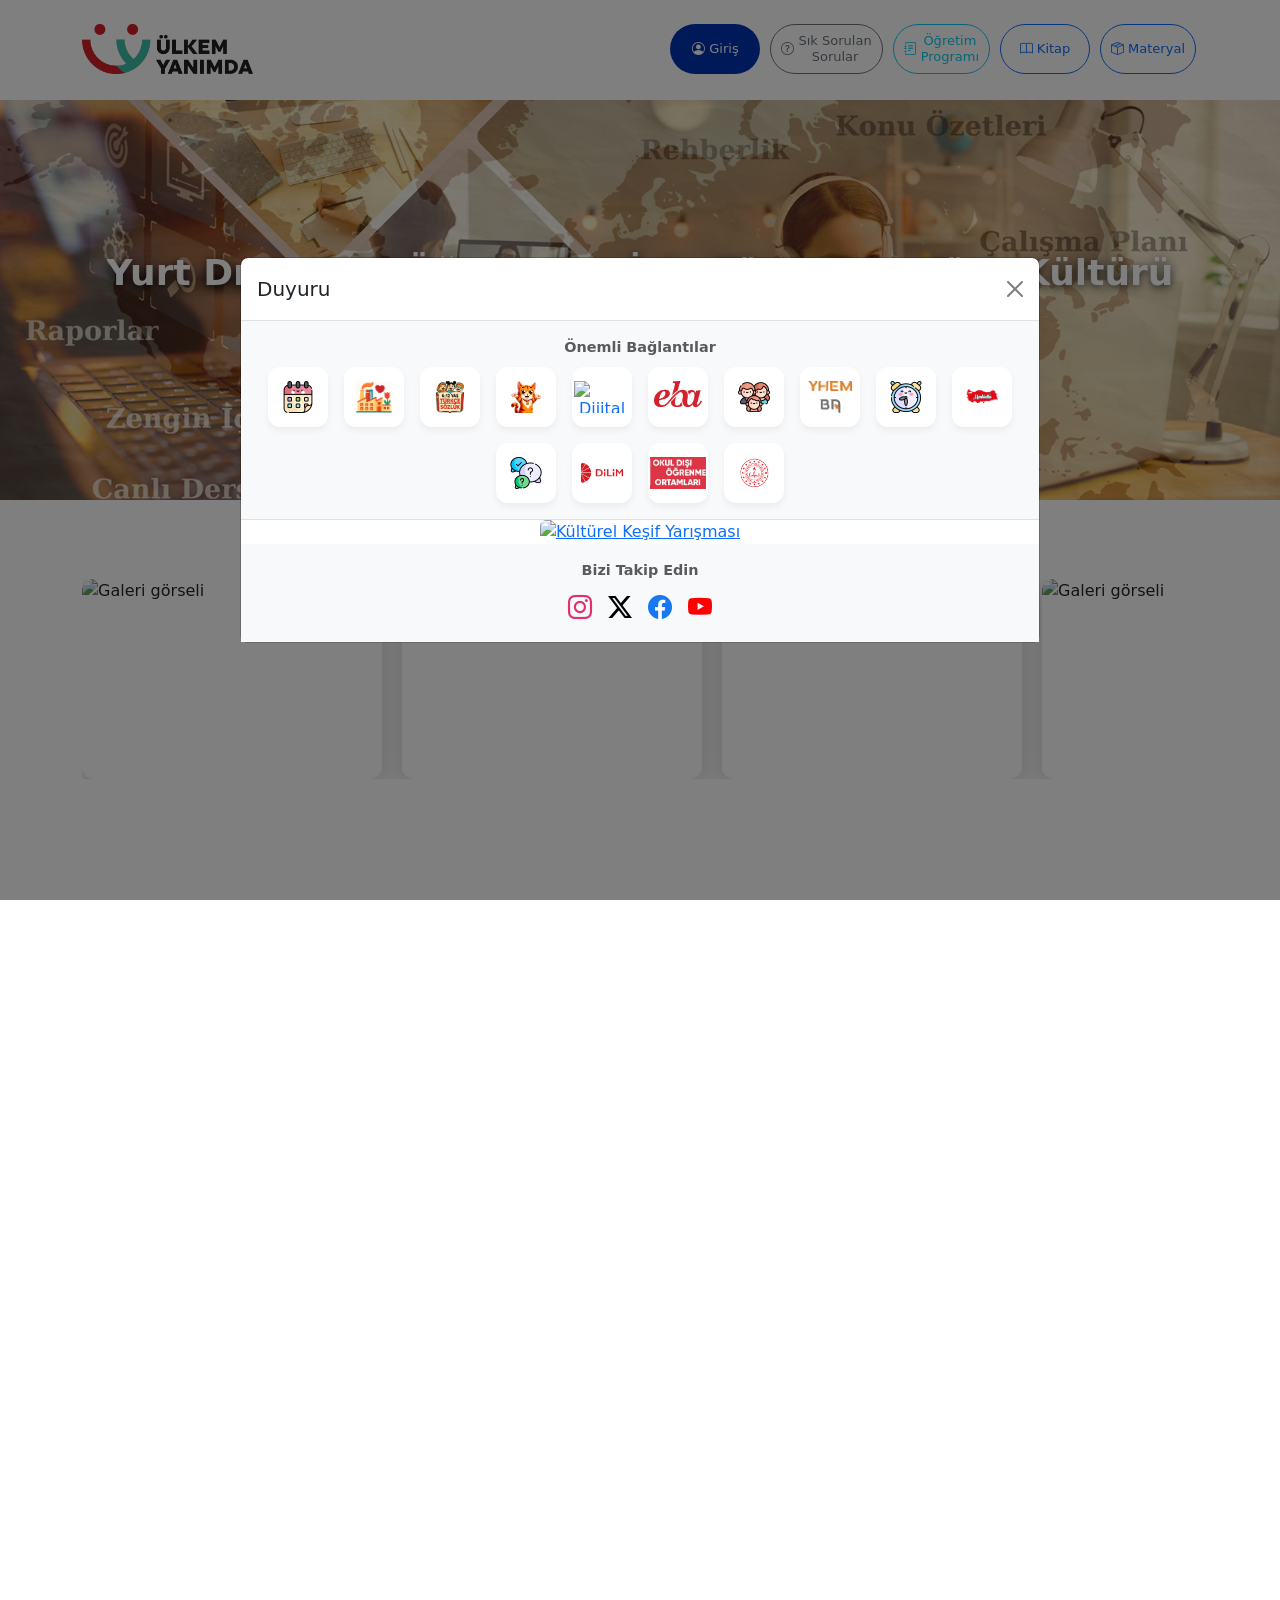
==== commit 3d048f5f: "Kitap düğmesini geri getir ve fasikül bağlantısını güncelle" ====
--- a/index.html
+++ b/index.html
@@ -85,10 +85,10 @@
                         <i class="bi bi-journal-text me-1"></i> Öğretim<br>Programı
                     </a>
 
-                    <!-- Ek Materyaller Butonu -->
+                    <!-- Kitap Butonu -->
                     <a class="btn btn-outline-primary ms-2"
-                        href="https://ulkemyanimda.eba.gov.tr/ek-materyaller/" target="_blank" rel="noopener">
-                        <i class="bi bi-folder2-open me-1"></i> Ek<br>Materyaller
+                        href="https://ulkemyanimda.eba.gov.tr/kitap/" target="_blank" rel="noopener">
+                        <i class="bi bi-book me-1"></i> Kitap
                     </a>
 
                     <!-- Materyal Butonu -->
@@ -170,15 +170,15 @@
         <div class="modal-dialog modal-dialog-centered">
             <div class="modal-content">
                 <div class="modal-header">
-                    <h5 class="modal-title" id="discover2ModalLabel">Ek Materyaller</h5>
+                    <h5 class="modal-title" id="discover2ModalLabel">Etkinlik Fasikülleri</h5>
                     <button type="button" class="btn-close" data-bs-dismiss="modal" aria-label="Kapat"></button>
                 </div>
                 <div class="modal-body text-center">
                     <p>Türkçe ve Türk Kültürü dersi için seviyelere göre tema etkinliklerine ve ek çalışma materyallerine ulaşabilirsiniz.</p>
                 </div>
                 <div class="modal-footer">
-                    <a class="btn btn-meb-dark" href="https://ulkemyanimda.eba.gov.tr/ek-materyaller/"
-                        target="_blank" rel="noopener">Ek Materyalleri Aç</a>
+                    <a class="btn btn-meb-dark" href="https://ulkemyanimda.github.io/etkinlik-fasikulleri/"
+                        target="_blank" rel="noopener">Etkinlik Fasiküllerini Aç</a>
                 </div>
             </div>
         </div>
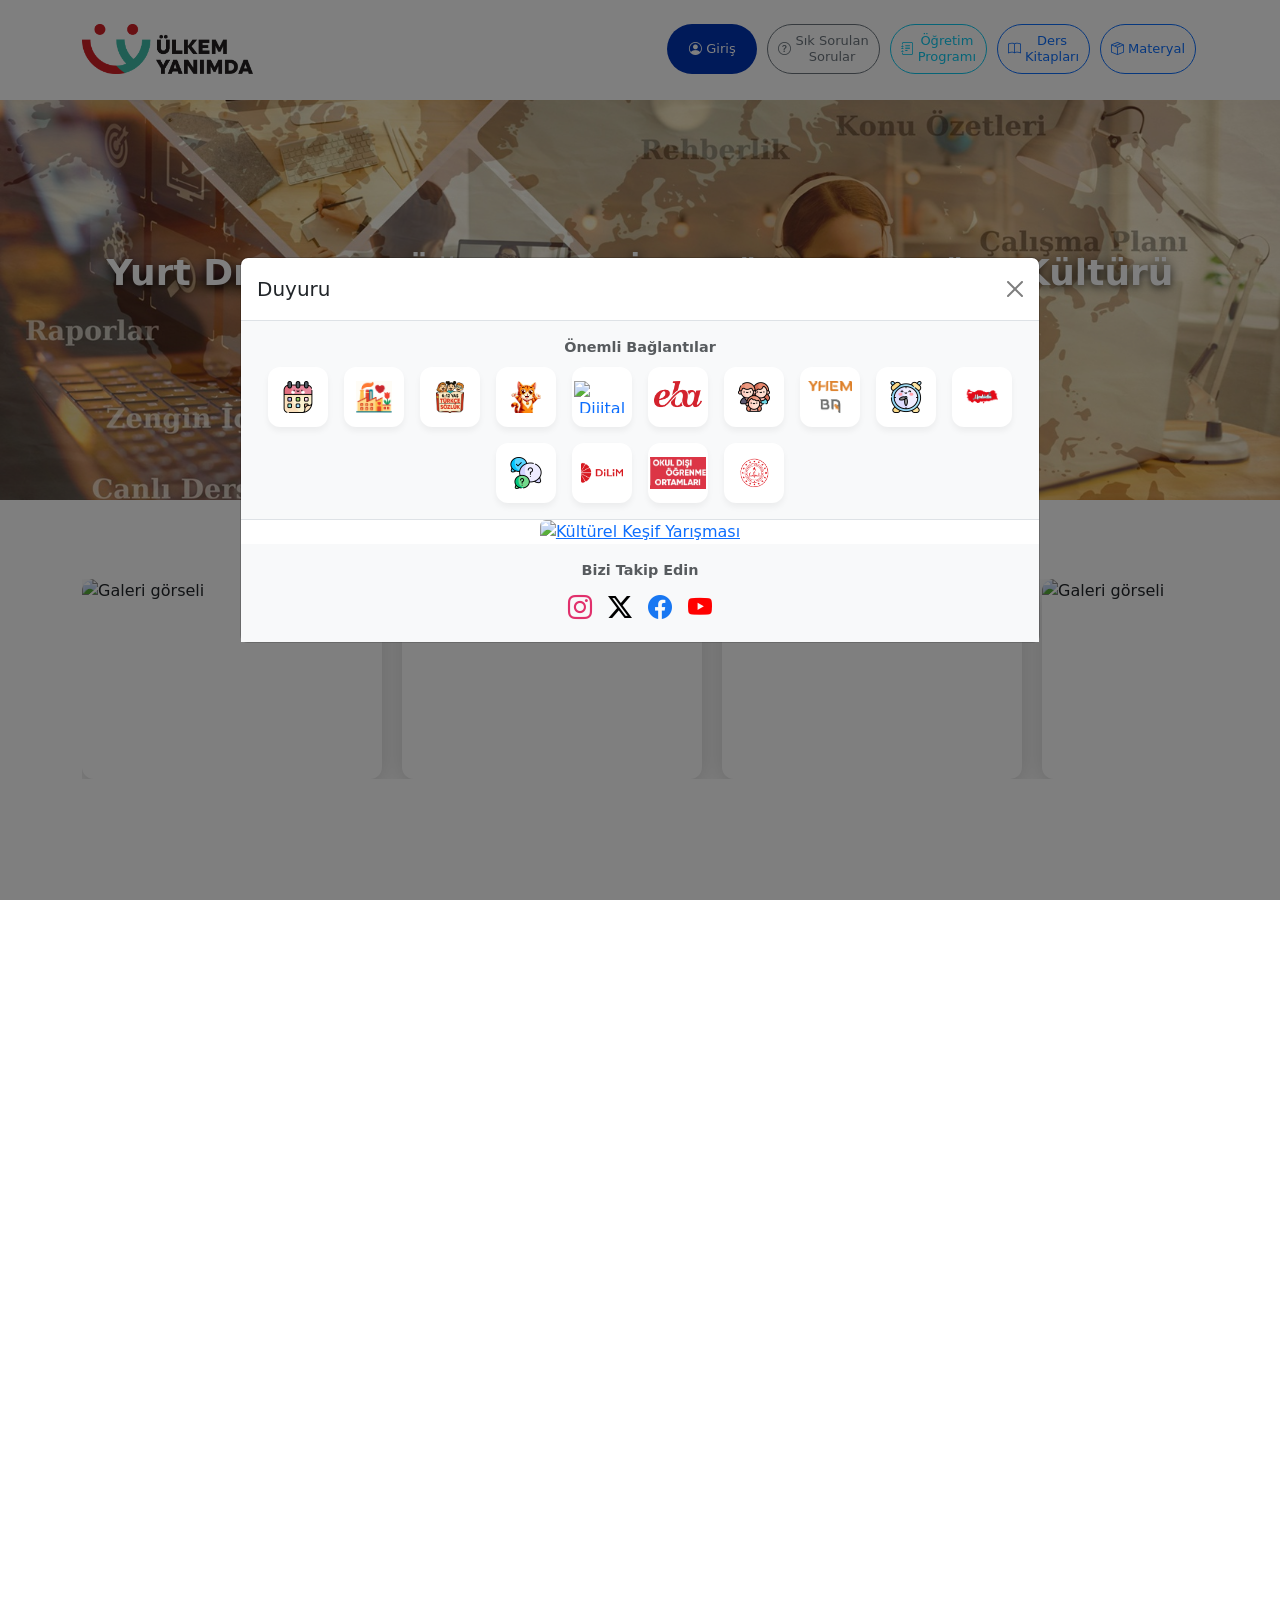
==== commit 97084b8e: "Ders Kitapları düğmesinin eski görünümünü koruyarak pasifleştir" ====
--- a/index.html
+++ b/index.html
@@ -85,10 +85,10 @@
                         <i class="bi bi-journal-text me-1"></i> Öğretim<br>Programı
                     </a>
 
-                    <!-- Kitap Butonu -->
-                    <a class="btn btn-outline-primary ms-2"
-                        href="https://ulkemyanimda.eba.gov.tr/kitap/" target="_blank" rel="noopener">
-                        <i class="bi bi-book me-1"></i> Kitap
+                    <!-- Ders Kitapları Butonu: yeni kitaplar gelene kadar pasif -->
+                    <a class="btn btn-outline-primary d-none d-sm-inline-block ms-2"
+                        role="link" aria-disabled="true" tabindex="-1" style="cursor: default;">
+                        <i class="bi bi-book me-1"></i> Ders<br>Kitapları
                     </a>
 
                     <!-- Materyal Butonu -->
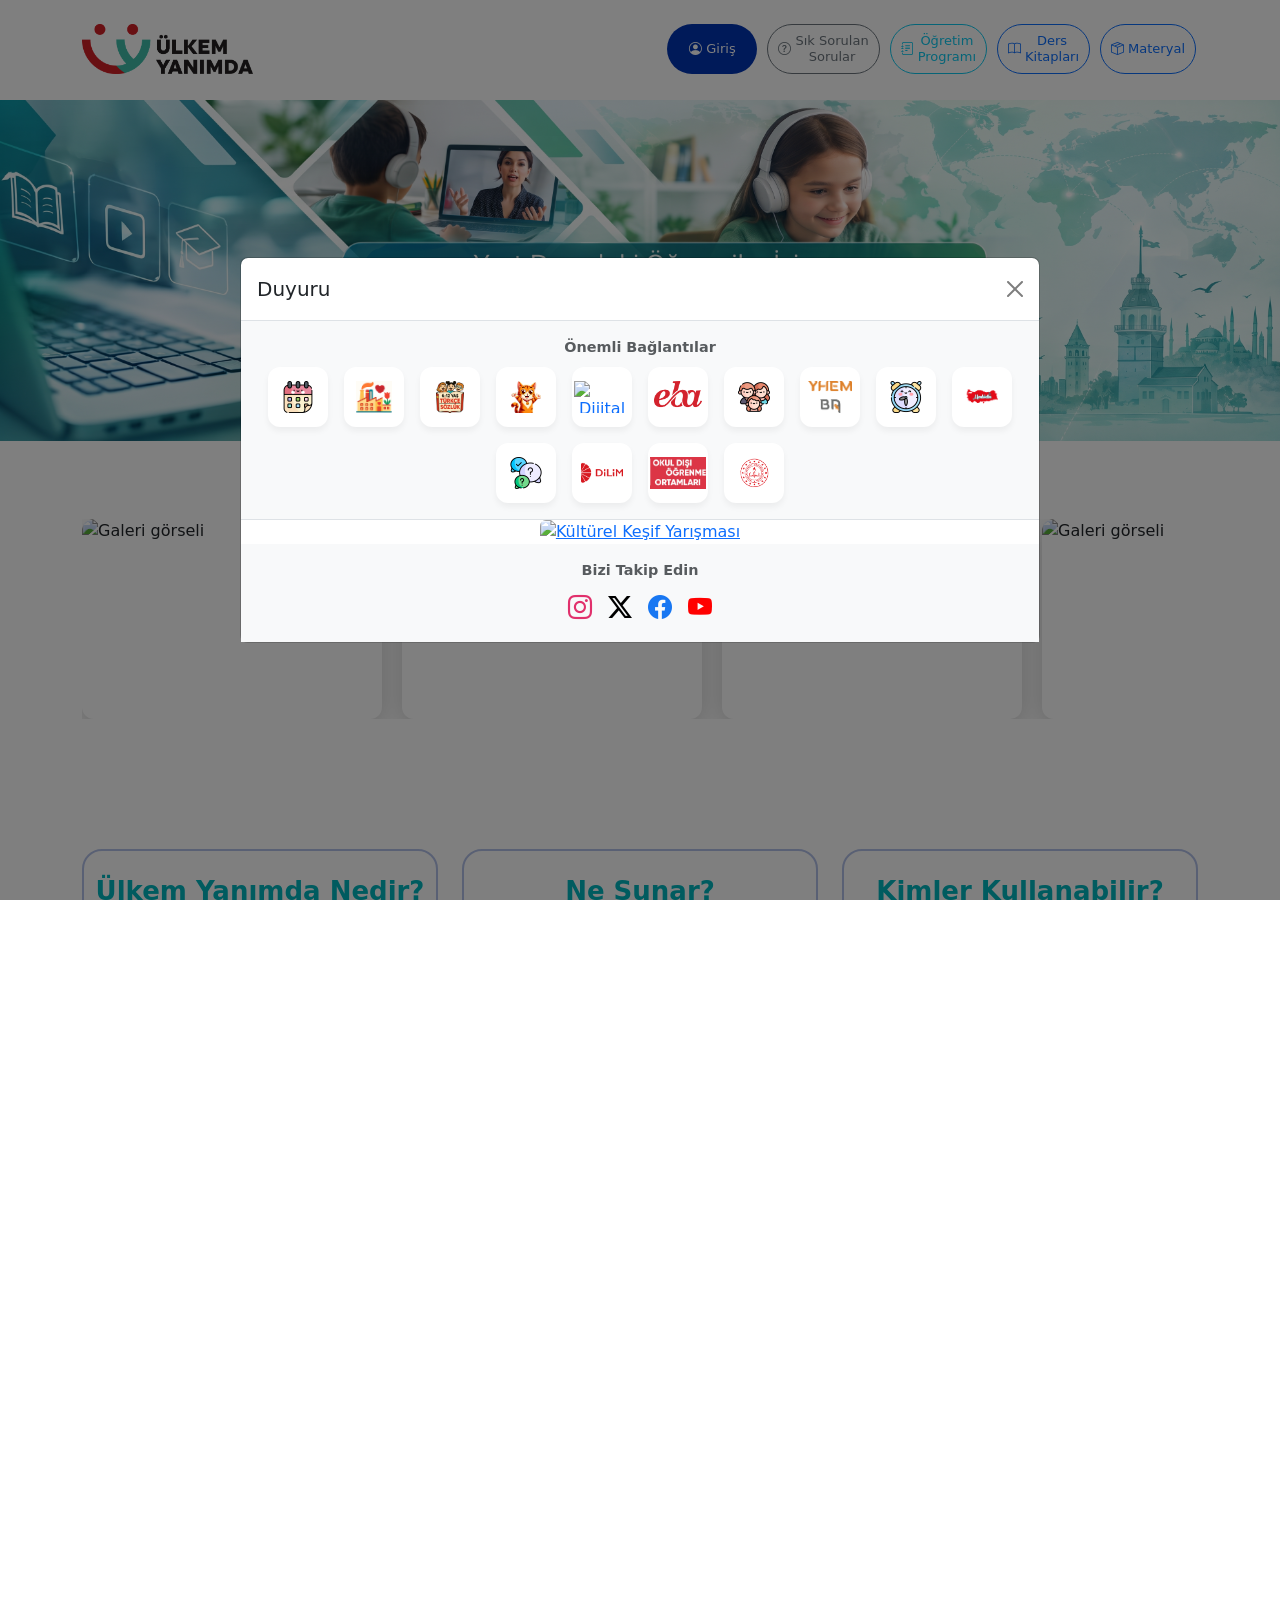
==== commit 2e76a61d: "banner" ====
--- a/index.html
+++ b/index.html
@@ -85,9 +85,9 @@
                         <i class="bi bi-journal-text me-1"></i> Öğretim<br>Programı
                     </a>
 
-                    <!-- Ders Kitapları Butonu: yeni kitaplar gelene kadar pasif -->
+                    <!-- Ders Kitapları Butonu -->
                     <a class="btn btn-outline-primary d-none d-sm-inline-block ms-2"
-                        role="link" aria-disabled="true" tabindex="-1" style="cursor: default;">
+                        href="https://ulkemyanimda.eba.gov.tr/kitap/" target="_blank" rel="noopener">
                         <i class="bi bi-book me-1"></i> Ders<br>Kitapları
                     </a>
 
@@ -230,11 +230,9 @@
 
     <section class="slider">
         <div class="slider-container">
-            <img src="./index_files/slayt.jpg" alt="slider" class="d-none d-md-block">
-            <img src="./index_files/slayt_narrow.jpg" alt="slider" class="d-md-none">
-            <div class="slider-caption">
-                Yurt Dışındaki Öğrenciler İçin Türkçe ve Türk Kültürü Eğitim Platformu
-            </div>
+            <img src="./index_files/ulkem-yanimda-banner.png"
+                alt="Yurt Dışındaki Öğrenciler İçin Türkçe ve Türk Kültürü Eğitim Platformu"
+                class="platform-banner" width="3968" height="1056">
         </div>
     </section>
     <!--
--- a/index_files/style.css
+++ b/index_files/style.css
@@ -816,4 +816,12 @@
 
 .important-link-item:hover::after {
   opacity: 1;
-}+}
+/* Keep the banner text visible at every screen size. */
+section.slider img.platform-banner {
+  display: block;
+  width: 100% !important;
+  height: auto;
+  max-height: none;
+  transform: none !important;
+}
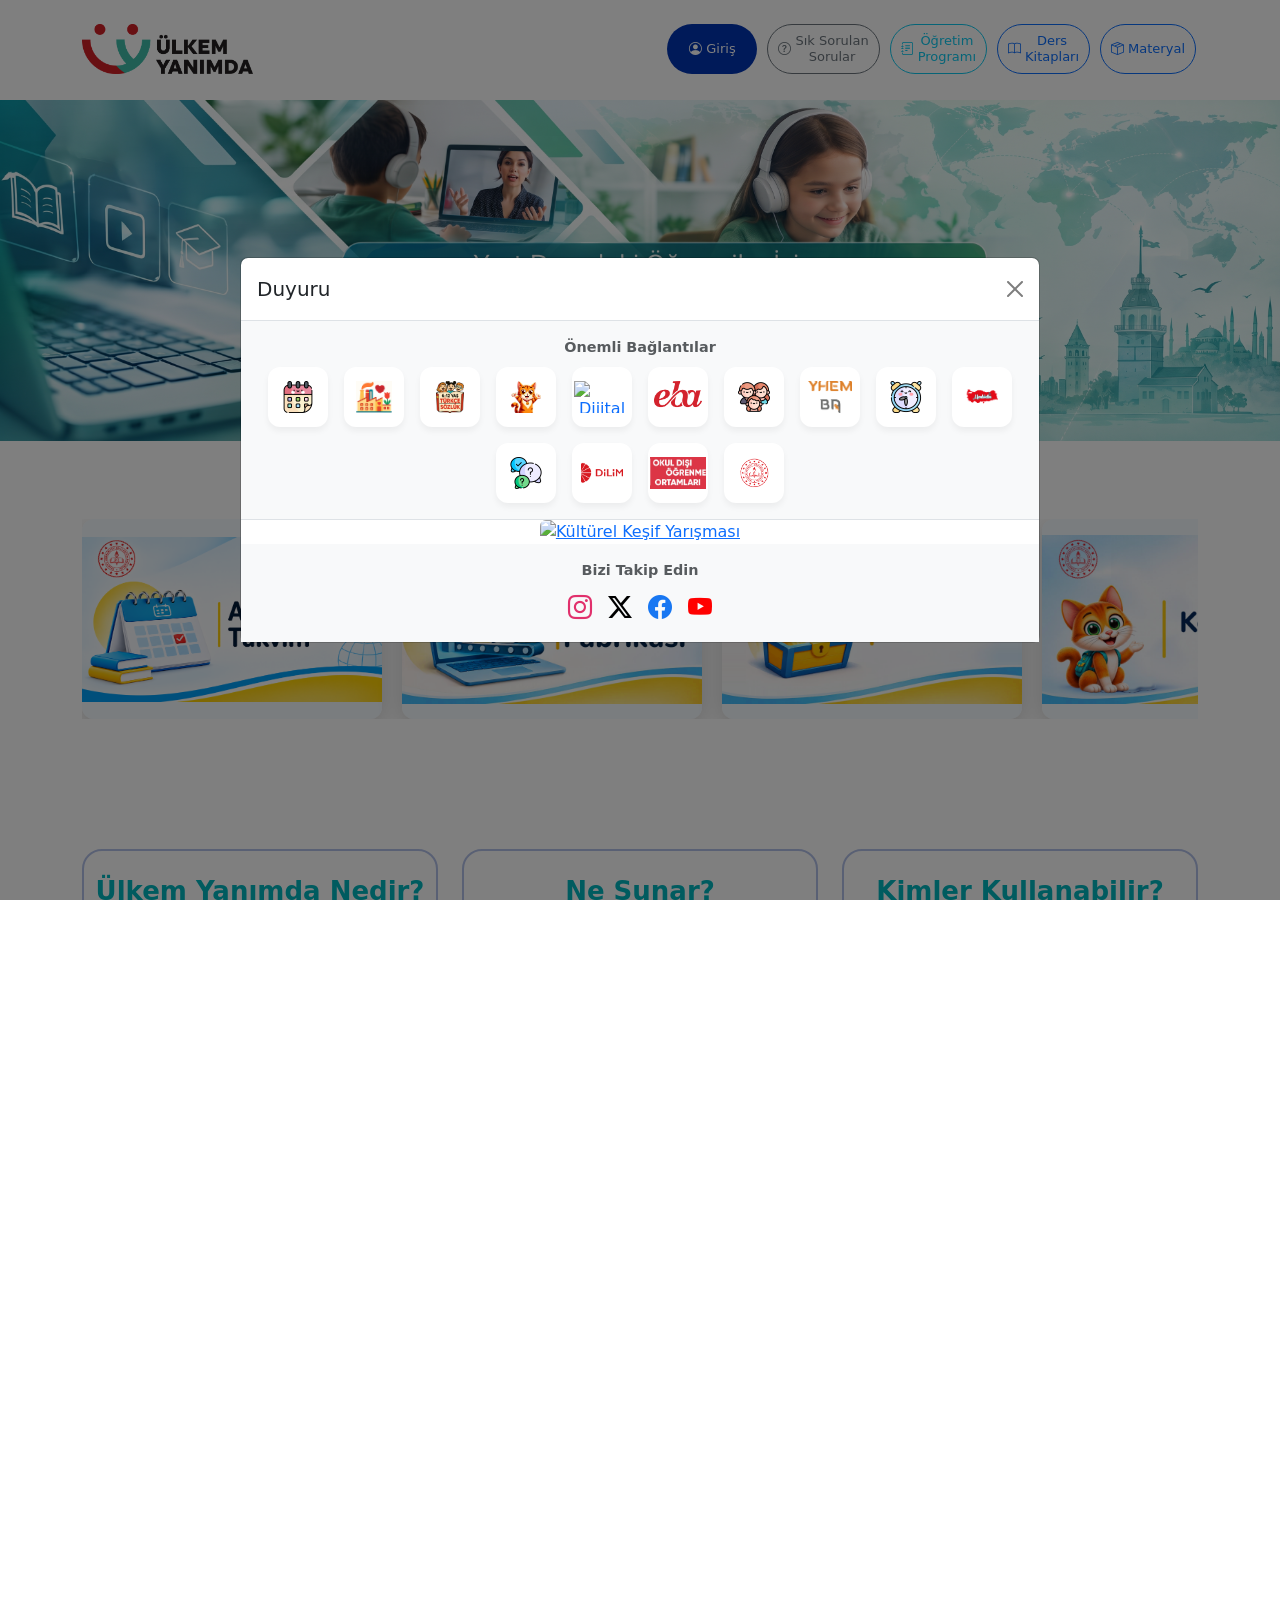
==== commit 80ed660f: "kayan resimlerimiz" ====
--- a/index.html
+++ b/index.html
@@ -41,7 +41,7 @@
     <meta property="og:image" content="https://ulkemyanimda.eba.gov.tr/content/index_files/slayt.jpg">
 
     <link href="./index_files/bootstrap.min.css" rel="stylesheet">
-    <link href="./index_files/style.css" rel="stylesheet">
+    <link href="./index_files/style.css?v=20261031" rel="stylesheet">
     <link rel="preconnect" href="https://fonts.googleapis.com/">
     <link rel="preconnect" href="https://fonts.gstatic.com/" crossorigin="">
     <link href="./index_files/css2" rel="stylesheet">
@@ -381,7 +381,8 @@
             .moving-gallery .gallery-item img {
                 width: 100%;
                 height: 100%;
-                object-fit: cover;
+                object-fit: contain;
+                background-color: #f4faff;
                 display: block;
             }
 
@@ -490,17 +491,72 @@
 
         <script>
             (function () {
-                const galleryImages = [
-                    'https://ulkemyanimda.github.io/duyuru/kayanresim/res/01.jpg',
-                    'https://ulkemyanimda.github.io/duyuru/kayanresim/res/02.jpg',
-                    'https://ulkemyanimda.github.io/duyuru/kayanresim/res/03.jpg',
-                    'https://ulkemyanimda.github.io/duyuru/kayanresim/res/04.jpg',
-                    'https://ulkemyanimda.github.io/duyuru/kayanresim/res/05.jpg',
-                    'https://ulkemyanimda.github.io/duyuru/kayanresim/res/06.jpg',
-                    'https://ulkemyanimda.github.io/duyuru/kayanresim/res/07.jpg',
-                    'https://ulkemyanimda.github.io/duyuru/kayanresim/res/08.jpg',
-                    'https://ulkemyanimda.github.io/duyuru/kayanresim/res/09.jpg',
-                    'https://ulkemyanimda.github.io/duyuru/kayanresim/res/10.jpg'
+                const galleryItems = [
+                    {
+                        "img": "./index_files/kesfet/01_Akademik_Takvim.png",
+                        "title": "Akademik Takvim",
+                        "link": "https://ulkemyanimda.github.io/ustmenu/takvim.html"
+                    },
+                    {
+                        "img": "./index_files/kesfet/02_Materyal_Fabrikasi.png",
+                        "title": "Materyal Fabrikası",
+                        "link": "https://materyalfabrikasi.github.io/"
+                    },
+                    {
+                        "img": "./index_files/kesfet/03_Kelime_Hazinem.png",
+                        "title": "Kelime Hazinem",
+                        "link": "https://kelimehazinem.github.io/index.html"
+                    },
+                    {
+                        "img": "./index_files/kesfet/04_Karamel.png",
+                        "title": "Karamel",
+                        "link": "https://storiesofturkiye.github.io/index.html"
+                    },
+                    {
+                        "img": "./index_files/kesfet/05_Dijital_Kopru.png",
+                        "title": "Dijital Köprü",
+                        "link": "https://dijitalkopru.github.io//index.html"
+                    },
+                    {
+                        "img": "./index_files/kesfet/06_Veli_Koprusu.png",
+                        "title": "Veli Köprüsü",
+                        "link": "https://ulkemyanimda.github.io/ustmenu/flipbook/index.html"
+                    },
+                    {
+                        "img": "./index_files/kesfet/07_Yerel_Saatler.png",
+                        "title": "Yerel Saatler",
+                        "link": "https://ulkemyanimda.github.io/ustmenu/saat.html"
+                    },
+                    {
+                        "img": "./index_files/kesfet/08_81_Ili_Taniyorum.png",
+                        "title": "81 İli Tanıyorum",
+                        "link": "https://memleketim.github.io/"
+                    },
+                    {
+                        "img": "./index_files/kesfet/09_Sikca_Sorulan_Sorular.png",
+                        "title": "Sıkça Sorulan Sorular",
+                        "link": "https://ulkemyanimda.github.io/ustmenu/sss.html"
+                    },
+                    {
+                        "img": "./index_files/kesfet/10_YYEGM.png",
+                        "title": "YYEGM",
+                        "link": "https://yyegm.meb.gov.tr/"
+                    },
+                    {
+                        "img": "./index_files/kesfet/11_Gonul_Koprusu.png",
+                        "title": "Gönül Köprüsü",
+                        "link": "https://ulkemyanimda.github.io/linkler/gul.html"
+                    },
+                    {
+                        "img": "./index_files/kesfet/12_Basinda_Biz.png",
+                        "title": "Basında Biz",
+                        "link": "https://ulkemyanimda.github.io/basin.html"
+                    },
+                    {
+                        "img": "./index_files/kesfet/13_Tanitim_Videosu.png",
+                        "title": "Tanıtım Videosu",
+                        "link": "https://ulkemyanimda.github.io/linkler/tanitim.html"
+                    }
                 ];
 
                 const track = document.getElementById('galleryTrack');
@@ -512,48 +568,22 @@
                 let isManuallyScrolling = false;
                 let manualScrollTimeout;
 
-                fetch('https://ulkemyanimda.github.io/duyuru/kayanresim/adresler.txt')
-                    .then(response => {
-                        if (!response.ok) {
-                            throw new Error('Network response was not ok');
-                        }
-                        return response.text();
-                    })
-                    .then(text => {
-                        // Split by newline and filter out empty lines
-                        const links = text.split(/\r?\n/).filter(line => line.trim() !== '');
-
-                        const galleryItems = galleryImages.map((img, index) => {
-                            return {
-                                img: img,
-                                link: links[index] || '#' // Fallback to # if link is missing
-                            };
-                        });
-
-                        renderGallery(galleryItems);
-                    })
-                    .catch(error => {
-                        console.error('Error fetching gallery links:', error);
-                        const galleryItems = galleryImages.map(img => ({ img: img, link: '#' }));
-                        renderGallery(galleryItems);
-                    });
+                renderGallery(galleryItems);
 
                 function renderGallery(items) {
                     // Double the items for seamless scrolling effect
                     const allItems = [].concat(items, items);
 
                     allItems.forEach(item => {
-                        const div = document.createElement('div');
+                        const div = document.createElement('a');
                         div.className = 'gallery-item';
-                        div.onclick = () => {
-                            if (item.link && item.link !== '#') {
-                                window.open(item.link, '_blank');
-                            }
-                        };
+                        div.href = item.link;
+                        div.target = '_blank';
+                        div.rel = 'noopener noreferrer';
 
                         const img = document.createElement('img');
                         img.src = item.img;
-                        img.alt = 'Galeri görseli';
+                        img.alt = item.title;
 
                         div.appendChild(img);
                         track.appendChild(div);
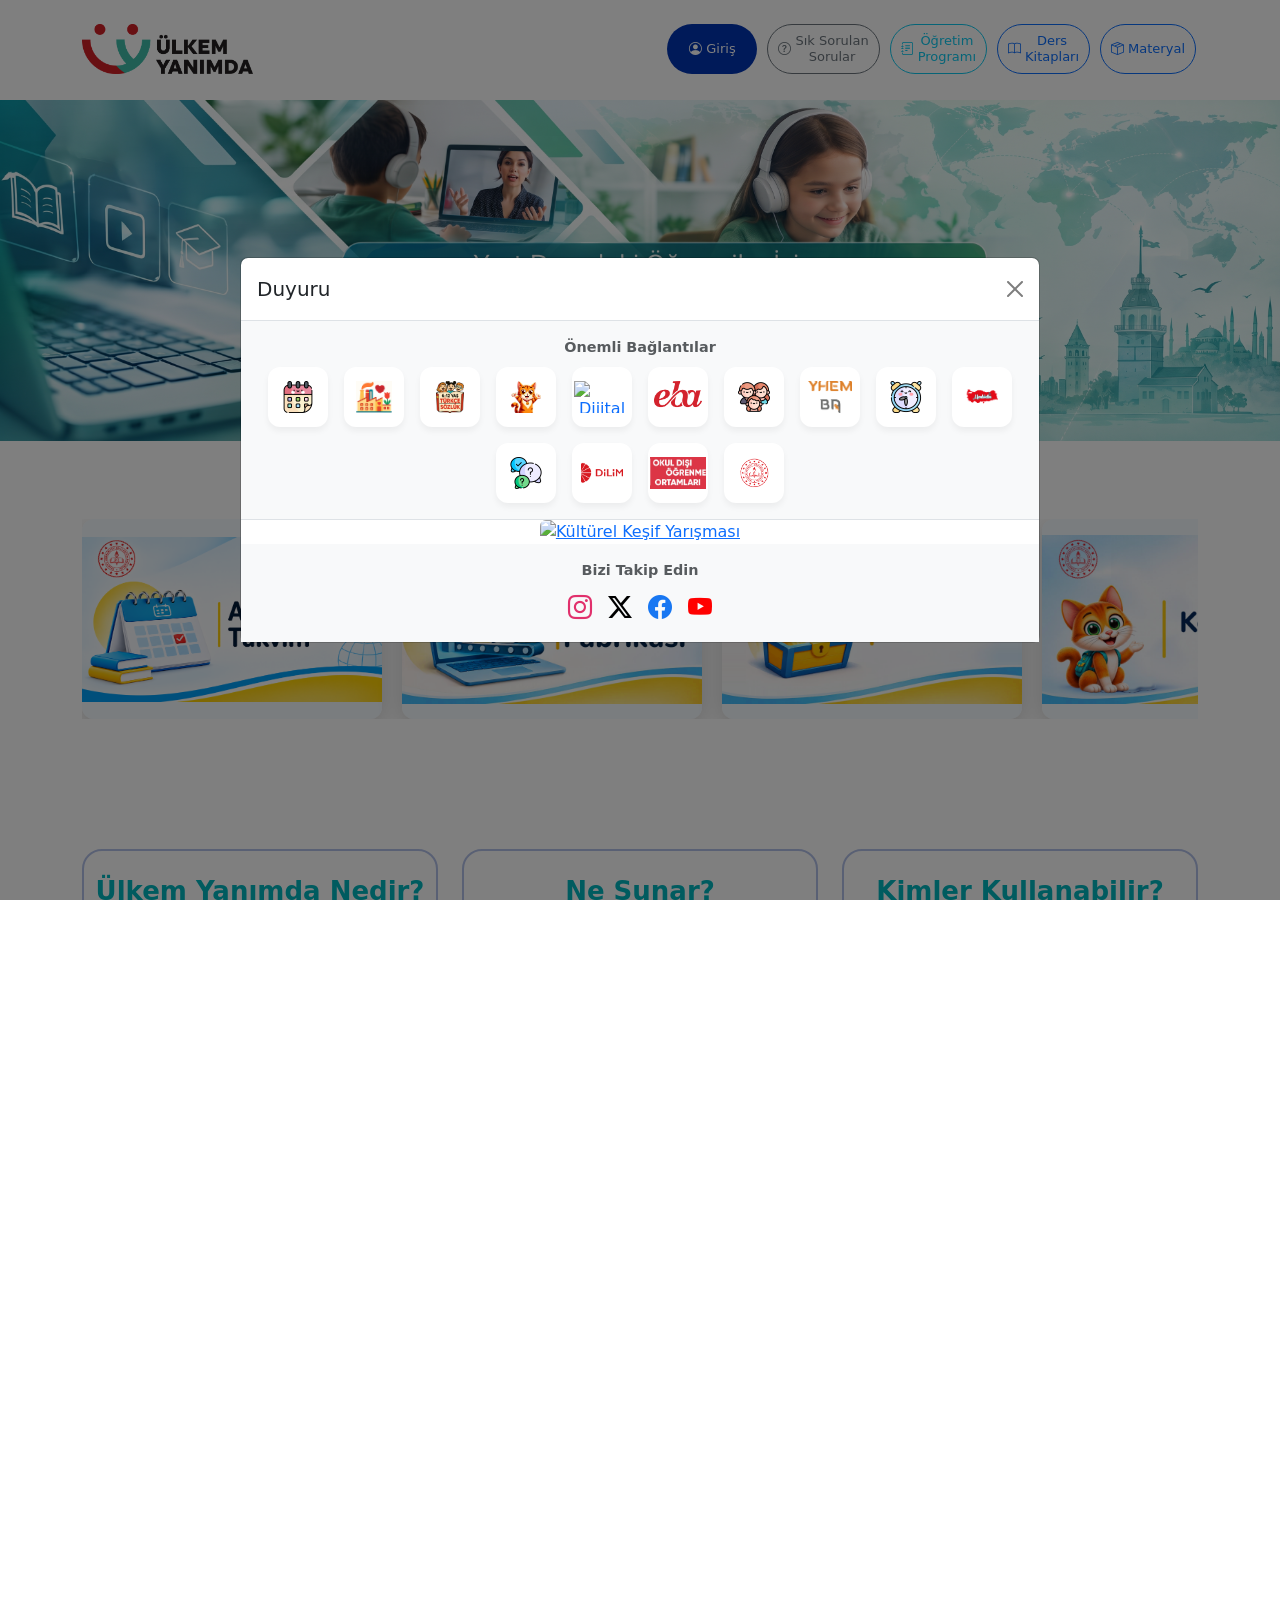
==== commit 19a20c9f: "Update index.html" ====
--- a/index.html
+++ b/index.html
@@ -1109,17 +1109,7 @@
   align-items: center;
   width: 100%;
 ">
-        <div style="width:280px; height:280px; overflow:hidden;">
-            <div style="
-      transform: scale(0.8);
-      transform-origin: top center;
-      pointer-events: none;
-    ">
-                <script type="text/javascript" id="clstr_globe"
-                    src="//clustrmaps.com/globe.js?d=UNL_mzPteRqXps0AqHK5VMsDpTfh-R_z03yr6wq8M8w">
-                    </script>
-            </div>
-        </div>
+<script src="https://revolvermaps2.com/embed.js" data-site="mp4m3tut9bg3" data-size="300" data-theme="night" data-color="ffb23f" async></script>
     </div>
 
 
